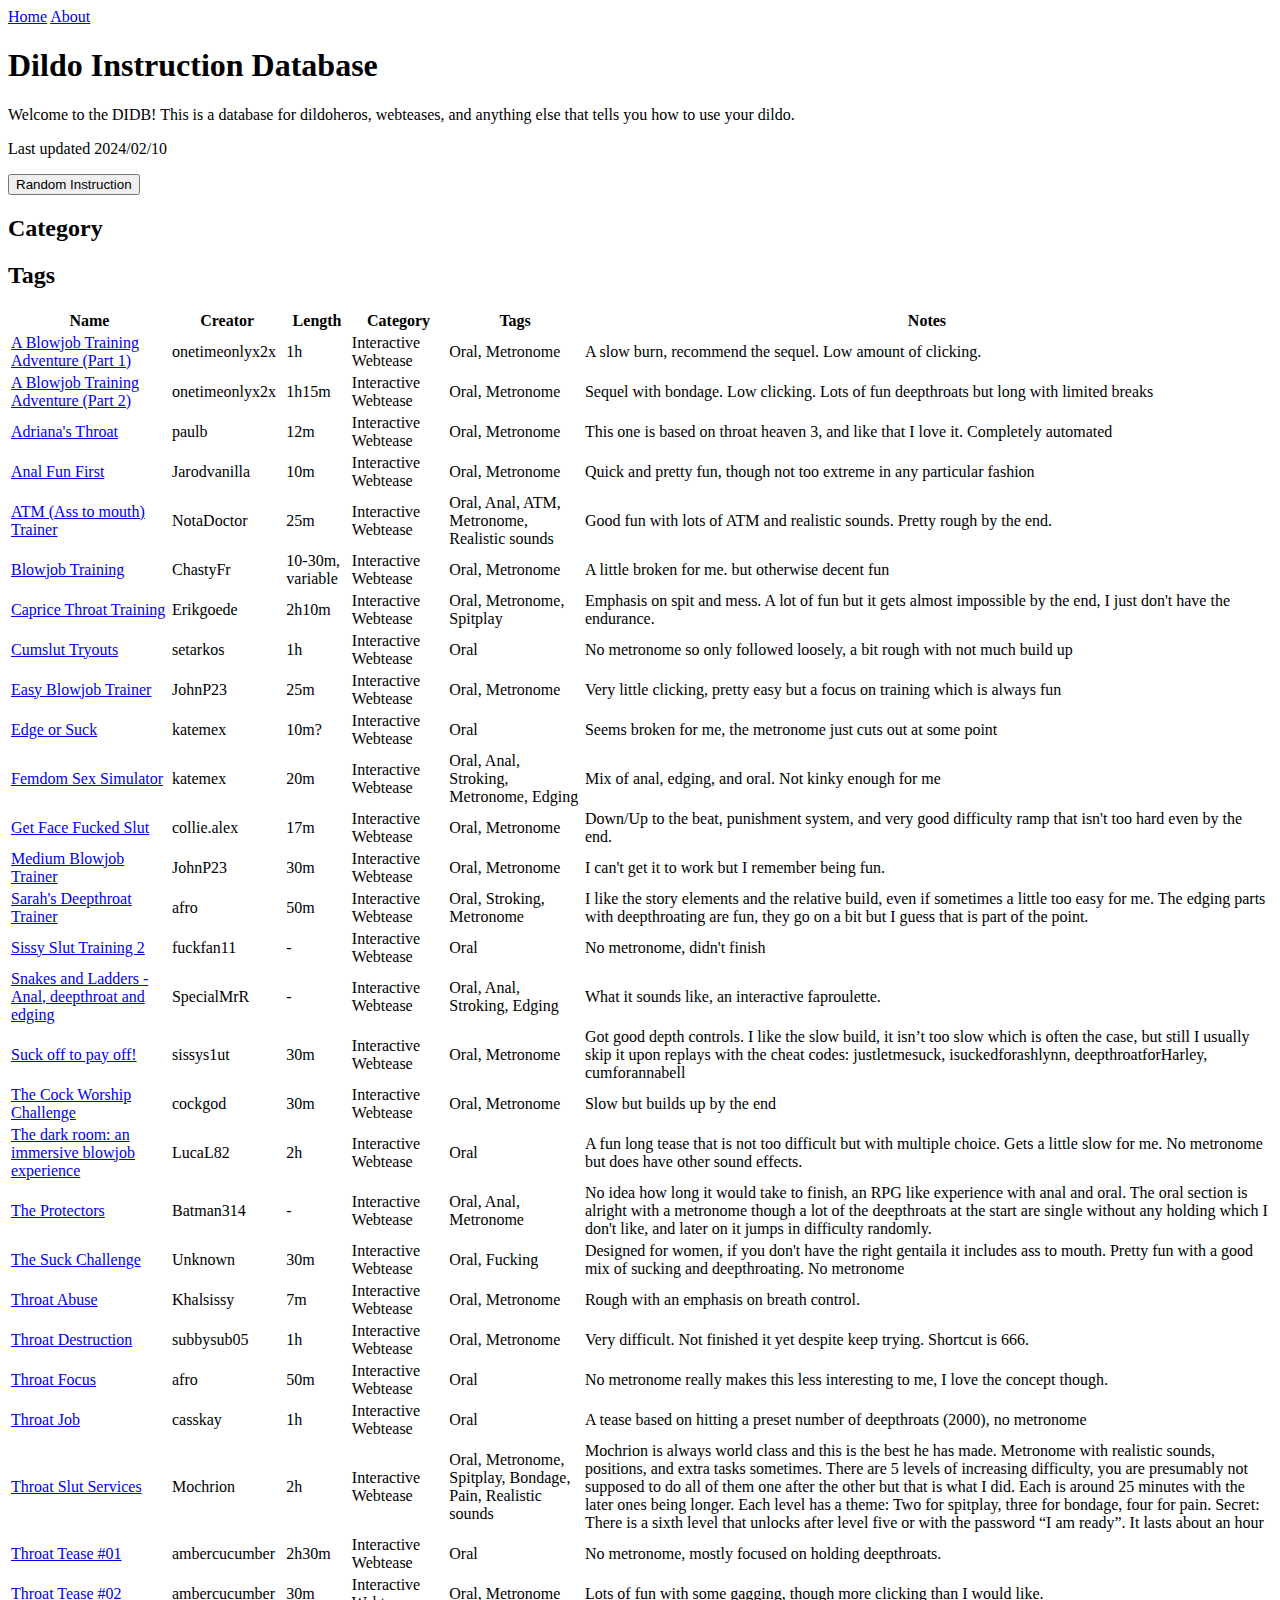
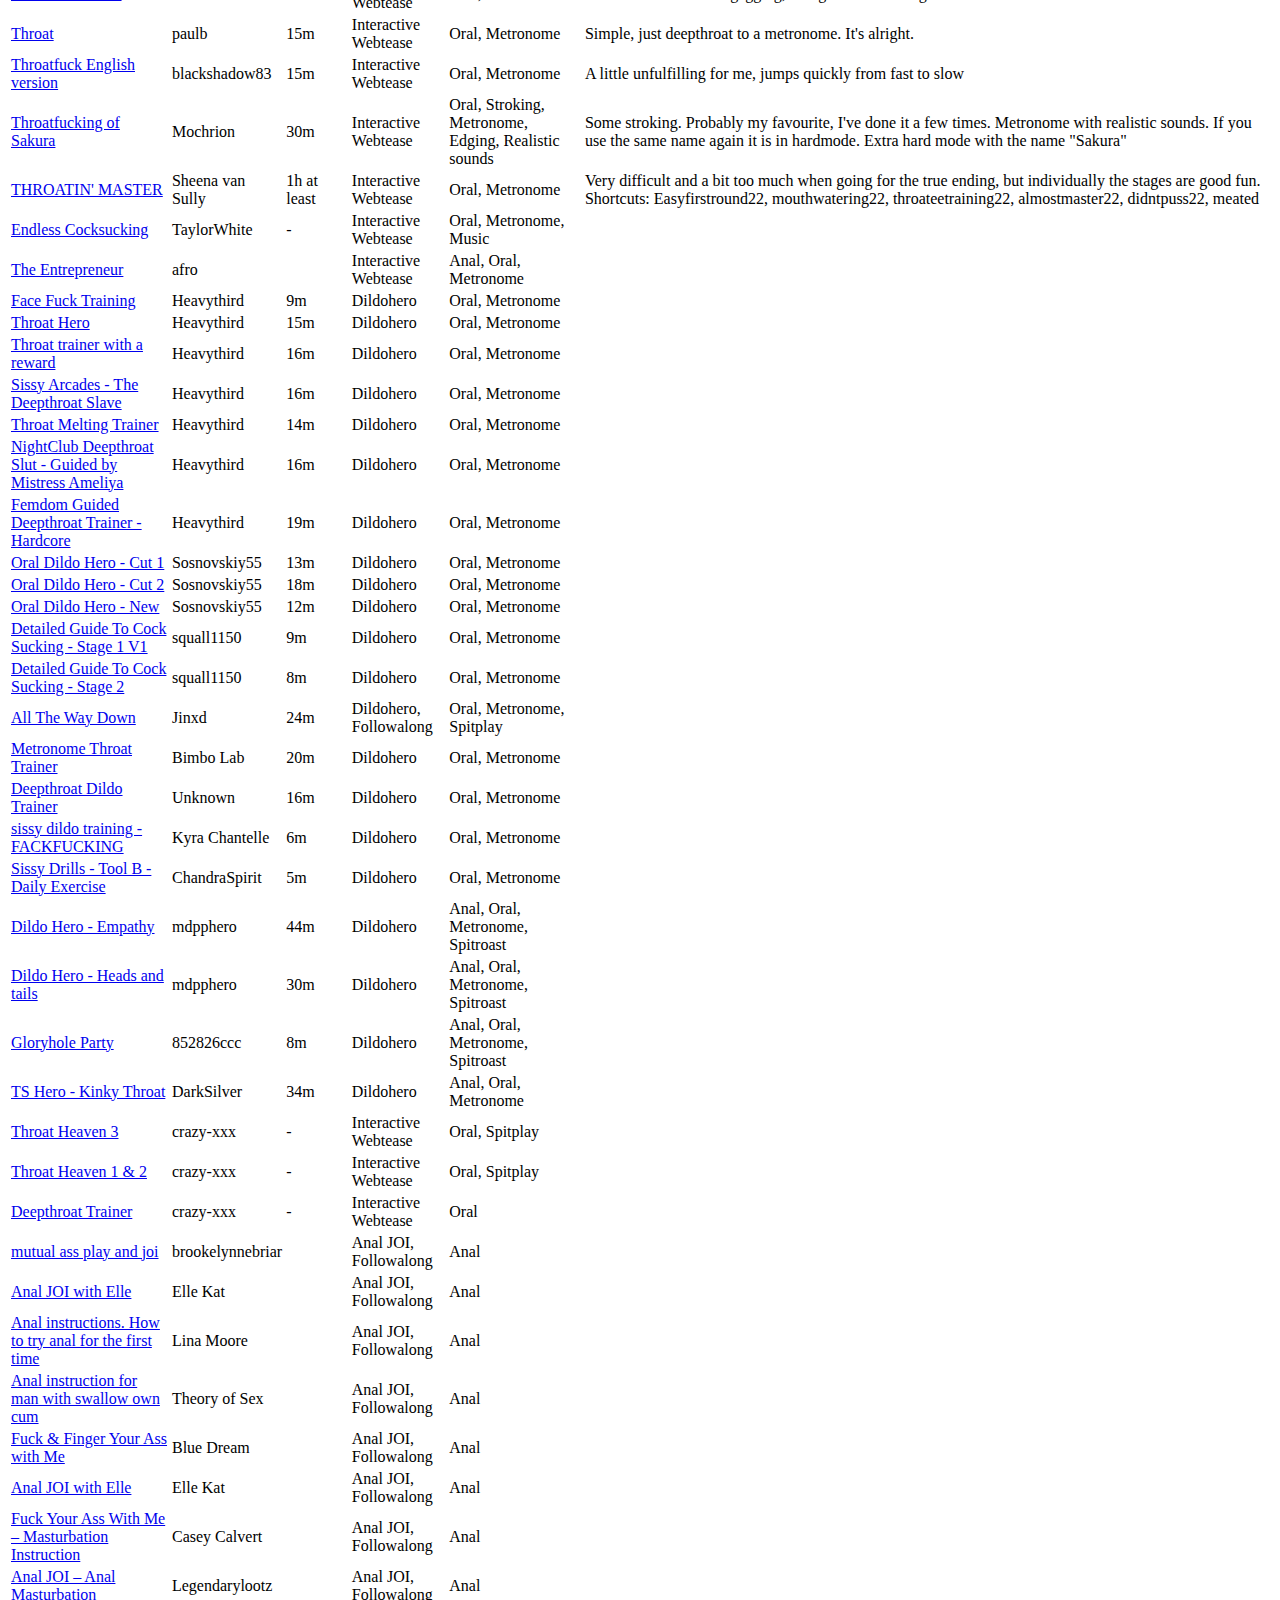
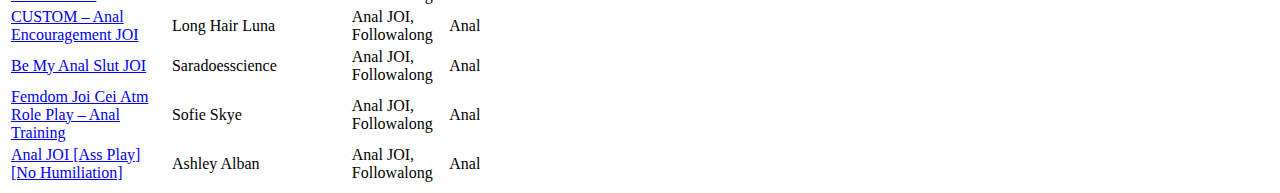
==== index.html @ bc73f5a7 "Create index.html" ====
<!DOCTYPE html>
<html lang="en">
<head>
    <meta charset="UTF-8">
    <meta name="viewport" content="width=device-width, initial-scale=1.0">
    <title>DIDB</title>
    <link rel="stylesheet" href="css/style.css">
</head>
<body>
    <div class="top-bar">
        <a href="index.html">Home</a>
        <a href="about.html">About</a>
    </div>
    <header>
        <h1>Dildo Instruction Database</h1>
        <p>Welcome to the DIDB! This is a database for dildoheros, webteases, and anything else that tells you how to use your dildo.</p>
	<p>Last updated 2024/02/10</p>
    </header>
    <main>
        <button id="random-button">Random Instruction</button>
        <div id="search-selector">
            <div class="selector">
                <h2>Category</h2>
                <!-- Buttons for categories will be added here -->
            </div>
            <div class="selector">
                <h2>Tags</h2>
                <!-- Buttons for tags will be added here -->
            </div>
        </div>
        <table id="car-table">
            <thead>
                <tr>
                    <th>Name</th>
                    <th>Creator</th>
                    <th>Length</th>
                    <th>Category</th>
                    <th>Tags</th>
		    <th>Notes</th>
                </tr>
            </thead>
            <tbody>
<tr data-name="A Blowjob Training Adventure (Part 1)" data-manufacturer="onetimeonlyx2x" data-max-speed="1h" data-categories="Interactive Webtease" data-tags="Oral, Metronome" data-primary-url="https://milovana.com/webteases/showtease.php?id=36484"><td><a href=https://milovana.com/webteases/showtease.php?id=36484target="_blank">A Blowjob Training Adventure (Part 1)</a></td><td>onetimeonlyx2x</td><td>1h</td> <td>Interactive Webtease</td><td>Oral, Metronome</td><td>A slow burn, recommend the sequel. Low amount of clicking.</td></tr>
<tr data-name="A Blowjob Training Adventure (Part 2)" data-manufacturer="onetimeonlyx2x" data-max-speed="1h15m" data-categories="Interactive Webtease" data-tags="Oral, Metronome" data-primary-url="https://milovana.com/webteases/showtease.php?id=38313"><td><a href=https://milovana.com/webteases/showtease.php?id=38313target="_blank">A Blowjob Training Adventure (Part 2)</a></td><td>onetimeonlyx2x</td><td>1h15m</td> <td>Interactive Webtease</td><td>Oral, Metronome</td><td>Sequel with bondage. Low clicking. Lots of fun deepthroats but long with limited breaks</td></tr>
<tr data-name="Adriana's Throat " data-manufacturer="paulb" data-max-speed="12m" data-categories="Interactive Webtease" data-tags="Oral, Metronome" data-primary-url="https://milovana.com/webteases/showtease.php?id=60951"><td><a href=https://milovana.com/webteases/showtease.php?id=60951target="_blank">Adriana's Throat </a></td><td>paulb</td><td>12m</td> <td>Interactive Webtease</td><td>Oral, Metronome</td><td>This one is based on throat heaven 3, and like that I love it. Completely automated</td></tr>
<tr data-name="Anal Fun First" data-manufacturer="Jarodvanilla" data-max-speed="10m" data-categories="Interactive Webtease" data-tags="Oral, Metronome" data-primary-url="https://milovana.com/webteases/showtease.php?id=30397"><td><a href=https://milovana.com/webteases/showtease.php?id=30397target="_blank">Anal Fun First</a></td><td>Jarodvanilla</td><td>10m</td> <td>Interactive Webtease</td><td>Oral, Metronome</td><td>Quick and pretty fun, though not too extreme in any particular fashion</td></tr>
<tr data-name="ATM (Ass to mouth) Trainer" data-manufacturer="NotaDoctor" data-max-speed="25m" data-categories="Interactive Webtease" data-tags="Oral, Anal, ATM, Metronome, Realistic sounds" data-primary-url="https://milovana.com/webteases/showtease.php?id=55866"><td><a href=https://milovana.com/webteases/showtease.php?id=55866target="_blank">ATM (Ass to mouth) Trainer</a></td><td>NotaDoctor</td><td>25m</td> <td>Interactive Webtease</td><td>Oral, Anal, ATM, Metronome, Realistic sounds</td><td>Good fun with lots of ATM and realistic sounds. Pretty rough by the end.</td></tr>
<tr data-name="Blowjob Training" data-manufacturer="ChastyFr" data-max-speed="10-30m, variable" data-categories="Interactive Webtease" data-tags="Oral, Metronome" data-primary-url="https://milovana.com/webteases/showtease.php?id=43128"><td><a href=https://milovana.com/webteases/showtease.php?id=43128target="_blank">Blowjob Training</a></td><td>ChastyFr</td><td>10-30m, variable</td> <td>Interactive Webtease</td><td>Oral, Metronome</td><td>A little broken for me. but otherwise decent fun</td></tr>
<tr data-name="Caprice Throat Training" data-manufacturer="Erikgoede" data-max-speed="2h10m" data-categories="Interactive Webtease" data-tags="Oral, Metronome, Spitplay" data-primary-url="https://milovana.com/webteases/showtease.php?id=42218"><td><a href=https://milovana.com/webteases/showtease.php?id=42218target="_blank">Caprice Throat Training</a></td><td>Erikgoede</td><td>2h10m</td> <td>Interactive Webtease</td><td>Oral, Metronome, Spitplay</td><td>Emphasis on spit and mess. A lot of fun but it gets almost impossible by the end, I just don't have the endurance.</td></tr>
<tr data-name="Cumslut Tryouts" data-manufacturer="setarkos" data-max-speed="1h" data-categories="Interactive Webtease" data-tags="Oral" data-primary-url="https://milovana.com/webteases/showtease.php?id=31308"><td><a href=https://milovana.com/webteases/showtease.php?id=31308target="_blank">Cumslut Tryouts</a></td><td>setarkos</td><td>1h</td> <td>Interactive Webtease</td><td>Oral</td><td>No metronome so only followed loosely, a bit rough with not much build up</td></tr>
<tr data-name="Easy Blowjob Trainer" data-manufacturer="JohnP23" data-max-speed="25m" data-categories="Interactive Webtease" data-tags="Oral, Metronome" data-primary-url="https://milovana.com/webteases/showtease.php?id=23550"><td><a href=https://milovana.com/webteases/showtease.php?id=23550target="_blank">Easy Blowjob Trainer</a></td><td>JohnP23</td><td>25m</td> <td>Interactive Webtease</td><td>Oral, Metronome</td><td>Very little clicking, pretty easy but a focus on training which is always fun</td></tr>
<tr data-name="Edge or Suck" data-manufacturer="katemex" data-max-speed="10m?" data-categories="Interactive Webtease" data-tags="Oral" data-primary-url="https://milovana.com/webteases/showtease.php?id=34174"><td><a href=https://milovana.com/webteases/showtease.php?id=34174target="_blank">Edge or Suck</a></td><td>katemex</td><td>10m?</td> <td>Interactive Webtease</td><td>Oral</td><td>Seems broken for me, the metronome just cuts out at some point</td></tr>
<tr data-name="Femdom Sex Simulator" data-manufacturer="katemex" data-max-speed="20m" data-categories="Interactive Webtease" data-tags="Oral, Anal, Stroking, Metronome, Edging" data-primary-url="https://milovana.com/webteases/showtease.php?id=34121"><td><a href=https://milovana.com/webteases/showtease.php?id=34121target="_blank">Femdom Sex Simulator</a></td><td>katemex</td><td>20m</td> <td>Interactive Webtease</td><td>Oral, Anal, Stroking, Metronome, Edging</td><td>Mix of anal, edging, and oral. Not kinky enough for me</td></tr>
<tr data-name="Get Face Fucked Slut" data-manufacturer="collie.alex" data-max-speed="17m" data-categories="Interactive Webtease" data-tags="Oral, Metronome" data-primary-url="https://milovana.com/webteases/showtease.php?id=65691"><td><a href=https://milovana.com/webteases/showtease.php?id=65691target="_blank">Get Face Fucked Slut</a></td><td>collie.alex</td><td>17m</td> <td>Interactive Webtease</td><td>Oral, Metronome</td><td>Down/Up to the beat, punishment system, and very good difficulty ramp that isn't too hard even by the end.</td></tr>
<tr data-name="Medium Blowjob Trainer" data-manufacturer="JohnP23" data-max-speed="30m" data-categories="Interactive Webtease" data-tags="Oral, Metronome" data-primary-url="https://milovana.com/webteases/showtease.php?id=24865"><td><a href=https://milovana.com/webteases/showtease.php?id=24865target="_blank">Medium Blowjob Trainer</a></td><td>JohnP23</td><td>30m</td> <td>Interactive Webtease</td><td>Oral, Metronome</td><td>I can't get it to work but I remember being fun.</td></tr>
<tr data-name="Sarah's Deepthroat Trainer" data-manufacturer="afro" data-max-speed="50m" data-categories="Interactive Webtease" data-tags="Oral, Stroking, Metronome" data-primary-url="https://milovana.com/webteases/showtease.php?id=62510"><td><a href=https://milovana.com/webteases/showtease.php?id=62510target="_blank">Sarah's Deepthroat Trainer</a></td><td>afro</td><td>50m</td> <td>Interactive Webtease</td><td>Oral, Stroking, Metronome</td><td>I like the story elements and the relative build, even if sometimes a little too easy for me. The edging parts with deepthroating are fun, they go on a bit but I guess that is part of the point.</td></tr>
<tr data-name="Sissy Slut Training 2" data-manufacturer="fuckfan11" data-max-speed="-" data-categories="Interactive Webtease" data-tags="Oral" data-primary-url="https://milovana.com/webteases/showtease.php?id=22948"><td><a href=https://milovana.com/webteases/showtease.php?id=22948target="_blank">Sissy Slut Training 2</a></td><td>fuckfan11</td><td>-</td> <td>Interactive Webtease</td><td>Oral</td><td>No metronome, didn't finish</td></tr>
<tr data-name="Snakes and Ladders - Anal, deepthroat and edging" data-manufacturer="SpecialMrR" data-max-speed="-" data-categories="Interactive Webtease" data-tags="Oral, Anal, Stroking, Edging" data-primary-url="https://milovana.com/webteases/showtease.php?id=51920"><td><a href=https://milovana.com/webteases/showtease.php?id=51920target="_blank">Snakes and Ladders - Anal, deepthroat and edging</a></td><td>SpecialMrR</td><td>-</td> <td>Interactive Webtease</td><td>Oral, Anal, Stroking, Edging</td><td>What it sounds like, an interactive faproulette.</td></tr>
<tr data-name="Suck off to pay off!" data-manufacturer="sissys1ut" data-max-speed="30m" data-categories="Interactive Webtease" data-tags="Oral, Metronome" data-primary-url="https://milovana.com/webteases/showtease.php?id=61239"><td><a href=https://milovana.com/webteases/showtease.php?id=61239target="_blank">Suck off to pay off!</a></td><td>sissys1ut</td><td>30m</td> <td>Interactive Webtease</td><td>Oral, Metronome</td><td>Got good depth controls. I like the slow build, it isn’t too slow which is often the case, but still I usually skip it upon replays with the cheat codes: justletmesuck, isuckedforashlynn, deepthroatforHarley, cumforannabell</td></tr>
<tr data-name="The Cock Worship Challenge" data-manufacturer="cockgod" data-max-speed="30m" data-categories="Interactive Webtease" data-tags="Oral, Metronome" data-primary-url="https://milovana.com/webteases/showtease.php?id=10909"><td><a href=https://milovana.com/webteases/showtease.php?id=10909target="_blank">The Cock Worship Challenge</a></td><td>cockgod</td><td>30m</td> <td>Interactive Webtease</td><td>Oral, Metronome</td><td>Slow but builds up by the end</td></tr>
<tr data-name="The dark room: an immersive blowjob experience" data-manufacturer="LucaL82" data-max-speed="2h" data-categories="Interactive Webtease" data-tags="Oral" data-primary-url="https://milovana.com/webteases/showtease.php?id=58513"><td><a href=https://milovana.com/webteases/showtease.php?id=58513target="_blank">The dark room: an immersive blowjob experience</a></td><td>LucaL82</td><td>2h</td> <td>Interactive Webtease</td><td>Oral</td><td>A fun long tease that is not too difficult but with multiple choice. Gets a little slow for me. No metronome but does have other sound effects.</td></tr>
<tr data-name="The Protectors" data-manufacturer="Batman314" data-max-speed="-" data-categories="Interactive Webtease" data-tags="Oral, Anal, Metronome" data-primary-url="https://milovana.com/webteases/showtease.php?id=40638"><td><a href=https://milovana.com/webteases/showtease.php?id=40638target="_blank">The Protectors</a></td><td>Batman314</td><td>-</td> <td>Interactive Webtease</td><td>Oral, Anal, Metronome</td><td>No idea how long it would take to finish, an RPG like experience with anal and oral. The oral section is alright with a metronome though a lot of the deepthroats at the start are single without any holding which I don't like, and later on it jumps in difficulty randomly.</td></tr>
<tr data-name="The Suck Challenge" data-manufacturer="Unknown" data-max-speed="30m" data-categories="Interactive Webtease" data-tags="Oral, Fucking" data-primary-url="https://milovana.com/webteases/showtease.php?id=9874"><td><a href=https://milovana.com/webteases/showtease.php?id=9874target="_blank">The Suck Challenge</a></td><td>Unknown</td><td>30m</td> <td>Interactive Webtease</td><td>Oral, Fucking</td><td>Designed for women, if you don't have the right gentaila it includes ass to mouth. Pretty fun with a good mix of sucking and deepthroating. No metronome</td></tr>
<tr data-name="Throat Abuse" data-manufacturer="Khalsissy " data-max-speed="7m" data-categories="Interactive Webtease" data-tags="Oral, Metronome" data-primary-url="https://milovana.com/webteases/showtease.php?id=43819"><td><a href=https://milovana.com/webteases/showtease.php?id=43819target="_blank">Throat Abuse</a></td><td>Khalsissy </td><td>7m</td> <td>Interactive Webtease</td><td>Oral, Metronome</td><td>Rough with an emphasis on breath control.</td></tr>
<tr data-name="Throat Destruction" data-manufacturer="subbysub05" data-max-speed="1h" data-categories="Interactive Webtease" data-tags="Oral, Metronome" data-primary-url="https://milovana.com/webteases/showtease.php?id=14143"><td><a href=https://milovana.com/webteases/showtease.php?id=14143target="_blank">Throat Destruction</a></td><td>subbysub05</td><td>1h</td> <td>Interactive Webtease</td><td>Oral, Metronome</td><td>Very difficult. Not finished it yet despite keep trying. Shortcut is 666.</td></tr>
<tr data-name="Throat Focus" data-manufacturer="afro" data-max-speed="50m" data-categories="Interactive Webtease" data-tags="Oral" data-primary-url="https://milovana.com/webteases/showtease.php?id=63677"><td><a href=https://milovana.com/webteases/showtease.php?id=63677target="_blank">Throat Focus</a></td><td>afro</td><td>50m</td> <td>Interactive Webtease</td><td>Oral</td><td>No metronome really makes this less interesting to me, I love the concept though.</td></tr>
<tr data-name="Throat Job" data-manufacturer="casskay" data-max-speed="1h" data-categories="Interactive Webtease" data-tags="Oral" data-primary-url="https://milovana.com/webteases/showtease.php?id=46548"><td><a href=https://milovana.com/webteases/showtease.php?id=46548target="_blank">Throat Job</a></td><td>casskay</td><td>1h</td> <td>Interactive Webtease</td><td>Oral</td><td>A tease based on hitting a preset number of deepthroats (2000), no metronome</td></tr>
<tr data-name="Throat Slut Services" data-manufacturer="Mochrion" data-max-speed="2h" data-categories="Interactive Webtease" data-tags="Oral, Metronome, Spitplay, Bondage, Pain, Realistic sounds" data-primary-url="https://milovana.com/webteases/showtease.php?id=57134"><td><a href=https://milovana.com/webteases/showtease.php?id=57134target="_blank">Throat Slut Services</a></td><td>Mochrion</td><td>2h</td> <td>Interactive Webtease</td><td>Oral, Metronome, Spitplay, Bondage, Pain, Realistic sounds</td><td>Mochrion is always world class and this is the best he has made. Metronome with realistic sounds, positions, and extra tasks sometimes. There are 5 levels of increasing difficulty, you are presumably not supposed to do all of them one after the other but that is what I did. Each is around 25 minutes with the later ones being longer. Each level has a theme: Two for spitplay, three for bondage, four for pain. Secret: There is a sixth level that unlocks after level five or with the password “I am ready”. It lasts about an hour</td></tr>
<tr data-name="Throat Tease #01" data-manufacturer="ambercucumber" data-max-speed="2h30m" data-categories="Interactive Webtease" data-tags="Oral" data-primary-url="https://milovana.com/webteases/showtease.php?id=44601"><td><a href=https://milovana.com/webteases/showtease.php?id=44601target="_blank">Throat Tease #01</a></td><td>ambercucumber</td><td>2h30m</td> <td>Interactive Webtease</td><td>Oral</td><td>No metronome, mostly focused on holding deepthroats.</td></tr>
<tr data-name="Throat Tease #02" data-manufacturer="ambercucumber" data-max-speed="30m" data-categories="Interactive Webtease" data-tags="Oral, Metronome" data-primary-url="https://milovana.com/webteases/showtease.php?id=44691"><td><a href=https://milovana.com/webteases/showtease.php?id=44691target="_blank">Throat Tease #02</a></td><td>ambercucumber</td><td>30m</td> <td>Interactive Webtease</td><td>Oral, Metronome</td><td>Lots of fun with some gagging, though more clicking than I would like.</td></tr>
<tr data-name="Throat" data-manufacturer="paulb" data-max-speed="15m" data-categories="Interactive Webtease" data-tags="Oral, Metronome" data-primary-url="https://milovana.com/webteases/showtease.php?id=60857"><td><a href=https://milovana.com/webteases/showtease.php?id=60857target="_blank">Throat</a></td><td>paulb</td><td>15m</td> <td>Interactive Webtease</td><td>Oral, Metronome</td><td>Simple, just deepthroat to a metronome. It's alright.</td></tr>
<tr data-name="Throatfuck English version" data-manufacturer="blackshadow83" data-max-speed="15m" data-categories="Interactive Webtease" data-tags="Oral, Metronome" data-primary-url="https://milovana.com/webteases/showtease.php?id=58783"><td><a href=https://milovana.com/webteases/showtease.php?id=58783target="_blank">Throatfuck English version</a></td><td>blackshadow83</td><td>15m</td> <td>Interactive Webtease</td><td>Oral, Metronome</td><td>A little unfulfilling for me, jumps quickly from fast to slow</td></tr>
<tr data-name="Throatfucking of Sakura" data-manufacturer="Mochrion" data-max-speed="30m" data-categories="Interactive Webtease" data-tags="Oral, Stroking, Metronome, Edging, Realistic sounds" data-primary-url="https://milovana.com/webteases/showtease.php?id=44870"><td><a href=https://milovana.com/webteases/showtease.php?id=44870target="_blank">Throatfucking of Sakura</a></td><td>Mochrion</td><td>30m</td> <td>Interactive Webtease</td><td>Oral, Stroking, Metronome, Edging, Realistic sounds</td><td>Some stroking. Probably my favourite, I've done it a few times. Metronome with realistic sounds. If you use the same name again it is in hardmode. Extra hard mode with the name "Sakura"</td></tr>
<tr data-name="THROATIN' MASTER" data-manufacturer="Sheena van Sully" data-max-speed="1h at least" data-categories="Interactive Webtease" data-tags="Oral, Metronome" data-primary-url="https://milovana.com/webteases/showtease.php?id=58009"><td><a href=https://milovana.com/webteases/showtease.php?id=58009target="_blank">THROATIN' MASTER</a></td><td>Sheena van Sully</td><td>1h at least</td> <td>Interactive Webtease</td><td>Oral, Metronome</td><td>Very difficult and a bit too much when going for the true ending, but individually the stages are good fun. Shortcuts: Easyfirstround22, mouthwatering22, throateetraining22, almostmaster22, didntpuss22, meated</td></tr>
<tr data-name="Endless Cocksucking" data-manufacturer="TaylorWhite" data-max-speed="-" data-categories="Interactive Webtease" data-tags="Oral, Metronome, Music" data-primary-url="https://milovana.com/webteases/showtease.php?id=68648"><td><a href=https://milovana.com/webteases/showtease.php?id=68648target="_blank">Endless Cocksucking</a></td><td>TaylorWhite</td><td>-</td> <td>Interactive Webtease</td><td>Oral, Metronome, Music</td><td></td></tr>
<tr data-name="The Entrepreneur" data-manufacturer="afro" data-max-speed="" data-categories="Interactive Webtease" data-tags="Anal, Oral, Metronome" data-primary-url="https://milovana.com/webteases/showtease.php?id=66242"><td><a href=https://milovana.com/webteases/showtease.php?id=66242target="_blank">The Entrepreneur</a></td><td>afro</td><td></td> <td>Interactive Webtease</td><td>Anal, Oral, Metronome</td><td></td></tr>
<tr data-name="Face Fuck Training" data-manufacturer="Heavythird" data-max-speed="9m" data-categories="Dildohero" data-tags="Oral, Metronome" data-primary-url="https://hypnotube.com/video/face-fuck-training-heavythird-28659.html"><td><a href=https://hypnotube.com/video/face-fuck-training-heavythird-28659.htmltarget="_blank">Face Fuck Training</a></td><td>Heavythird</td><td>9m</td> <td>Dildohero</td><td>Oral, Metronome</td><td></td></tr>
<tr data-name="Throat Hero" data-manufacturer="Heavythird" data-max-speed="15m" data-categories="Dildohero" data-tags="Oral, Metronome" data-primary-url="https://hypnotube.com/video/heavythird-s-throat-hero-patreon-heavythirds-29382.html"><td><a href=https://hypnotube.com/video/heavythird-s-throat-hero-patreon-heavythirds-29382.htmltarget="_blank">Throat Hero</a></td><td>Heavythird</td><td>15m</td> <td>Dildohero</td><td>Oral, Metronome</td><td></td></tr>
<tr data-name="Throat trainer with a reward" data-manufacturer="Heavythird" data-max-speed="16m" data-categories="Dildohero" data-tags="Oral, Metronome" data-primary-url="https://hypnotube.com/video/heavythird-s-throat-trainer-with-a-reward-patreon-heavythirds-30490.html"><td><a href=https://hypnotube.com/video/heavythird-s-throat-trainer-with-a-reward-patreon-heavythirds-30490.htmltarget="_blank">Throat trainer with a reward</a></td><td>Heavythird</td><td>16m</td> <td>Dildohero</td><td>Oral, Metronome</td><td></td></tr>
<tr data-name="Sissy Arcades - The Deepthroat Slave" data-manufacturer="Heavythird" data-max-speed="16m" data-categories="Dildohero" data-tags="Oral, Metronome" data-primary-url="https://hypnotube.com/video/heavythird-s-sissy-arcades-the-deepthroat-slave-patreon-heavythirds-33614.html"><td><a href=https://hypnotube.com/video/heavythird-s-sissy-arcades-the-deepthroat-slave-patreon-heavythirds-33614.htmltarget="_blank">Sissy Arcades - The Deepthroat Slave</a></td><td>Heavythird</td><td>16m</td> <td>Dildohero</td><td>Oral, Metronome</td><td></td></tr>
<tr data-name="Throat Melting Trainer" data-manufacturer="Heavythird" data-max-speed="14m" data-categories="Dildohero" data-tags="Oral, Metronome" data-primary-url="https://hypnotube.com/video/heavythird-s-throat-melting-trainer-patreon-heavythirds-36069.html"><td><a href=https://hypnotube.com/video/heavythird-s-throat-melting-trainer-patreon-heavythirds-36069.htmltarget="_blank">Throat Melting Trainer</a></td><td>Heavythird</td><td>14m</td> <td>Dildohero</td><td>Oral, Metronome</td><td></td></tr>
<tr data-name="NightClub Deepthroat Slut - Guided by Mistress Ameliya" data-manufacturer="Heavythird" data-max-speed="16m" data-categories="Dildohero" data-tags="Oral, Metronome" data-primary-url="https://hypnotube.com/video/nightclub-deepthroat-slut-guided-by-mistress-ameliya-41962.html"><td><a href=https://hypnotube.com/video/nightclub-deepthroat-slut-guided-by-mistress-ameliya-41962.htmltarget="_blank">NightClub Deepthroat Slut - Guided by Mistress Ameliya</a></td><td>Heavythird</td><td>16m</td> <td>Dildohero</td><td>Oral, Metronome</td><td></td></tr>
<tr data-name="Femdom Guided Deepthroat Trainer - Hardcore" data-manufacturer="Heavythird" data-max-speed="19m" data-categories="Dildohero" data-tags="Oral, Metronome" data-primary-url="https://hypnotube.com/video/heavythird-s-femdom-guided-deepthroat-trainer-hardcore-49539.html"><td><a href=https://hypnotube.com/video/heavythird-s-femdom-guided-deepthroat-trainer-hardcore-49539.htmltarget="_blank">Femdom Guided Deepthroat Trainer - Hardcore</a></td><td>Heavythird</td><td>19m</td> <td>Dildohero</td><td>Oral, Metronome</td><td></td></tr>
<tr data-name="Oral Dildo Hero - Cut 1" data-manufacturer="Sosnovskiy55" data-max-speed="13m" data-categories="Dildohero" data-tags="Oral, Metronome" data-primary-url="https://hypnotube.com/video/oral-dildo-hero-cut-1-39537.html"><td><a href=https://hypnotube.com/video/oral-dildo-hero-cut-1-39537.htmltarget="_blank">Oral Dildo Hero - Cut 1</a></td><td>Sosnovskiy55</td><td>13m</td> <td>Dildohero</td><td>Oral, Metronome</td><td></td></tr>
<tr data-name="Oral Dildo Hero - Cut 2" data-manufacturer="Sosnovskiy55" data-max-speed="18m" data-categories="Dildohero" data-tags="Oral, Metronome" data-primary-url="https://hypnotube.com/video/oral-dildo-hero-cut-2-39538.html"><td><a href=https://hypnotube.com/video/oral-dildo-hero-cut-2-39538.htmltarget="_blank">Oral Dildo Hero - Cut 2</a></td><td>Sosnovskiy55</td><td>18m</td> <td>Dildohero</td><td>Oral, Metronome</td><td></td></tr>
<tr data-name="Oral Dildo Hero - New" data-manufacturer="Sosnovskiy55" data-max-speed="12m" data-categories="Dildohero" data-tags="Oral, Metronome" data-primary-url="https://hypnotube.com/video/oral-dildo-hero-new-39979.html"><td><a href=https://hypnotube.com/video/oral-dildo-hero-new-39979.htmltarget="_blank">Oral Dildo Hero - New</a></td><td>Sosnovskiy55</td><td>12m</td> <td>Dildohero</td><td>Oral, Metronome</td><td></td></tr>
<tr data-name="Detailed Guide To Cock Sucking - Stage 1 V1" data-manufacturer="squall1150" data-max-speed="9m" data-categories="Dildohero" data-tags="Oral, Metronome" data-primary-url="https://hypnotube.com/video/detailed-guide-to-cock-sucking-stage-1-v1-13186.html"><td><a href=https://hypnotube.com/video/detailed-guide-to-cock-sucking-stage-1-v1-13186.htmltarget="_blank">Detailed Guide To Cock Sucking - Stage 1 V1</a></td><td>squall1150</td><td>9m</td> <td>Dildohero</td><td>Oral, Metronome</td><td></td></tr>
<tr data-name="Detailed Guide To Cock Sucking - Stage 2" data-manufacturer="squall1150" data-max-speed="8m" data-categories="Dildohero" data-tags="Oral, Metronome" data-primary-url="https://hypnotube.com/video/detailed-guide-to-cock-sucking-stage-2-17366.html"><td><a href=https://hypnotube.com/video/detailed-guide-to-cock-sucking-stage-2-17366.htmltarget="_blank">Detailed Guide To Cock Sucking - Stage 2</a></td><td>squall1150</td><td>8m</td> <td>Dildohero</td><td>Oral, Metronome</td><td></td></tr>
<tr data-name="All The Way Down" data-manufacturer="Jinxd" data-max-speed="24m" data-categories="Dildohero, Followalong" data-tags="Oral, Metronome, Spitplay" data-primary-url="https://hypnotube.com/video/all-the-way-down-deepthroat-dildo-instructions-guide-beat-meter-48824.html"><td><a href=https://hypnotube.com/video/all-the-way-down-deepthroat-dildo-instructions-guide-beat-meter-48824.htmltarget="_blank">All The Way Down</a></td><td>Jinxd</td><td>24m</td> <td>Dildohero, Followalong</td><td>Oral, Metronome, Spitplay</td><td></td></tr>
<tr data-name="Metronome Throat Trainer" data-manufacturer="Bimbo Lab" data-max-speed="20m" data-categories="Dildohero" data-tags="Oral, Metronome" data-primary-url="https://spankbang.com/7y9a2/video/throat+challenge"><td><a href=https://spankbang.com/7y9a2/video/throat+challengetarget="_blank">Metronome Throat Trainer</a></td><td>Bimbo Lab</td><td>20m</td> <td>Dildohero</td><td>Oral, Metronome</td><td></td></tr>
<tr data-name="Deepthroat Dildo Trainer" data-manufacturer="Unknown" data-max-speed="16m" data-categories="Dildohero" data-tags="Oral, Metronome" data-primary-url="https://hypnotube.com/video/dildo-hero-deepthroat-trainer-22844.html"><td><a href=https://hypnotube.com/video/dildo-hero-deepthroat-trainer-22844.htmltarget="_blank">Deepthroat Dildo Trainer</a></td><td>Unknown</td><td>16m</td> <td>Dildohero</td><td>Oral, Metronome</td><td></td></tr>
<tr data-name="sissy dildo training - FACKFUCKING" data-manufacturer="Kyra Chantelle" data-max-speed="6m" data-categories="Dildohero" data-tags="Oral, Metronome" data-primary-url="https://xhamster.com/videos/sissy-dildo-training-fackfucking-xhGL70Y"><td><a href=https://xhamster.com/videos/sissy-dildo-training-fackfucking-xhGL70Ytarget="_blank">sissy dildo training - FACKFUCKING</a></td><td>Kyra Chantelle</td><td>6m</td> <td>Dildohero</td><td>Oral, Metronome</td><td></td></tr>
<tr data-name="Sissy Drills - Tool B - Daily Exercise" data-manufacturer="ChandraSpirit" data-max-speed="5m" data-categories="Dildohero" data-tags="Oral, Metronome" data-primary-url="https://hypnotube.com/video/sissy-drills-tool-b-daily-exercise-7369.html?p=22933"><td><a href=https://hypnotube.com/video/sissy-drills-tool-b-daily-exercise-7369.html?p=22933target="_blank">Sissy Drills - Tool B - Daily Exercise</a></td><td>ChandraSpirit</td><td>5m</td> <td>Dildohero</td><td>Oral, Metronome</td><td></td></tr>
<tr data-name="Dildo Hero - Empathy" data-manufacturer="mdpphero" data-max-speed="44m" data-categories="Dildohero" data-tags="Anal, Oral, Metronome, Spitroast" data-primary-url="https://hypnotube.com/video/dildo-hero-empathy-22836.html"><td><a href=https://hypnotube.com/video/dildo-hero-empathy-22836.htmltarget="_blank">Dildo Hero - Empathy</a></td><td>mdpphero</td><td>44m</td> <td>Dildohero</td><td>Anal, Oral, Metronome, Spitroast</td><td></td></tr>
<tr data-name="Dildo Hero - Heads and tails" data-manufacturer="mdpphero" data-max-speed="30m" data-categories="Dildohero" data-tags="Anal, Oral, Metronome, Spitroast" data-primary-url="https://xhamster.com/videos/anal-dildo-hero-heads-and-tails-xhFNkXZ"><td><a href=https://xhamster.com/videos/anal-dildo-hero-heads-and-tails-xhFNkXZtarget="_blank">Dildo Hero - Heads and tails</a></td><td>mdpphero</td><td>30m</td> <td>Dildohero</td><td>Anal, Oral, Metronome, Spitroast</td><td></td></tr>
<tr data-name="Gloryhole Party" data-manufacturer="852826ccc" data-max-speed="8m" data-categories="Dildohero" data-tags="Anal, Oral, Metronome, Spitroast" data-primary-url="https://xhamster.com/videos/anal-dildo-hero-gloryhole-party-xhcWs06"><td><a href=https://xhamster.com/videos/anal-dildo-hero-gloryhole-party-xhcWs06target="_blank">Gloryhole Party</a></td><td>852826ccc</td><td>8m</td> <td>Dildohero</td><td>Anal, Oral, Metronome, Spitroast</td><td></td></tr>
<tr data-name="TS Hero - Kinky Throat" data-manufacturer="DarkSilver" data-max-speed="34m" data-categories="Dildohero" data-tags="Anal, Oral, Metronome" data-primary-url="https://www.eporner.com/video-FeJhJgzFwMo/ts-hero-kinky-throat/"><td><a href=https://www.eporner.com/video-FeJhJgzFwMo/ts-hero-kinky-throat/target="_blank">TS Hero - Kinky Throat</a></td><td>DarkSilver</td><td>34m</td> <td>Dildohero</td><td>Anal, Oral, Metronome</td><td></td></tr>
<tr data-name="Throat Heaven 3" data-manufacturer="crazy-xxx" data-max-speed="-" data-categories="Interactive Webtease" data-tags="Oral, Spitplay" data-primary-url="https://web.archive.org/web/20220106191241/https://crazy-xxx.github.io/th3/build/"><td><a href=https://web.archive.org/web/20220106191241/https://crazy-xxx.github.io/th3/build/target="_blank">Throat Heaven 3</a></td><td>crazy-xxx</td><td>-</td> <td>Interactive Webtease</td><td>Oral, Spitplay</td><td></td></tr>
<tr data-name="Throat Heaven 1 & 2" data-manufacturer="crazy-xxx" data-max-speed="-" data-categories="Interactive Webtease" data-tags="Oral, Spitplay" data-primary-url="https://web.archive.org/web/20210817090652/https://crazy-xxx.github.io/th1/th1.html"><td><a href=https://web.archive.org/web/20210817090652/https://crazy-xxx.github.io/th1/th1.htmltarget="_blank">Throat Heaven 1 & 2</a></td><td>crazy-xxx</td><td>-</td> <td>Interactive Webtease</td><td>Oral, Spitplay</td><td></td></tr>
<tr data-name="Deepthroat Trainer" data-manufacturer="crazy-xxx" data-max-speed="-" data-categories="Interactive Webtease" data-tags="Oral" data-primary-url="https://web.archive.org/web/20220315132704/https://crazy-xxx.github.io/dtt/dtt.html"><td><a href=https://web.archive.org/web/20220315132704/https://crazy-xxx.github.io/dtt/dtt.htmltarget="_blank">Deepthroat Trainer</a></td><td>crazy-xxx</td><td>-</td> <td>Interactive Webtease</td><td>Oral</td><td></td></tr>
<tr data-name="mutual ass play and joi" data-manufacturer="brookelynnebriar" data-max-speed="" data-categories="Anal JOI, Followalong" data-tags="Anal" data-primary-url="https://camporn.to/videos/29939/brookelynnebriar-mutual-ass-play-and-joi/"><td><a href=https://camporn.to/videos/29939/brookelynnebriar-mutual-ass-play-and-joi/target="_blank">mutual ass play and joi</a></td><td>brookelynnebriar</td><td></td> <td>Anal JOI, Followalong</td><td>Anal</td><td></td></tr>
<tr data-name="Anal JOI with Elle" data-manufacturer="Elle Kat" data-max-speed="" data-categories="Anal JOI, Followalong" data-tags="Anal" data-primary-url="https://de.pornhub.com/view_video.php?viewkey=ph5e922b0b81bfc"><td><a href=https://de.pornhub.com/view_video.php?viewkey=ph5e922b0b81bfctarget="_blank">Anal JOI with Elle</a></td><td>Elle Kat</td><td></td> <td>Anal JOI, Followalong</td><td>Anal</td><td></td></tr>
<tr data-name="Anal instructions. How to try anal for the first time" data-manufacturer="Lina Moore" data-max-speed="" data-categories="Anal JOI, Followalong" data-tags="Anal" data-primary-url="https://de.pornhub.com/view_video.php?viewkey=ph5eff1327c129b"><td><a href=https://de.pornhub.com/view_video.php?viewkey=ph5eff1327c129btarget="_blank">Anal instructions. How to try anal for the first time</a></td><td>Lina Moore</td><td></td> <td>Anal JOI, Followalong</td><td>Anal</td><td></td></tr>
<tr data-name="Anal instruction for man with swallow own cum" data-manufacturer="Theory of Sex" data-max-speed="" data-categories="Anal JOI, Followalong" data-tags="Anal" data-primary-url="https://de.pornhub.com/view_video.php?viewkey=ph5f99a7e8e05a0"><td><a href=https://de.pornhub.com/view_video.php?viewkey=ph5f99a7e8e05a0target="_blank">Anal instruction for man with swallow own cum</a></td><td>Theory of Sex</td><td></td> <td>Anal JOI, Followalong</td><td>Anal</td><td></td></tr>
<tr data-name="Fuck & Finger Your Ass with Me" data-manufacturer="Blue Dream" data-max-speed="" data-categories="Anal JOI, Followalong" data-tags="Anal" data-primary-url="https://femdom-joi.com/blue-dream-fuck-finger-your-ass-with-me/"><td><a href=https://femdom-joi.com/blue-dream-fuck-finger-your-ass-with-me/target="_blank">Fuck & Finger Your Ass with Me</a></td><td>Blue Dream</td><td></td> <td>Anal JOI, Followalong</td><td>Anal</td><td></td></tr>
<tr data-name="Anal JOI with Elle" data-manufacturer="Elle Kat" data-max-speed="" data-categories="Anal JOI, Followalong" data-tags="Anal" data-primary-url="https://femdom-joi.com/elle-kat-anal-joi-with-elle/"><td><a href=https://femdom-joi.com/elle-kat-anal-joi-with-elle/target="_blank">Anal JOI with Elle</a></td><td>Elle Kat</td><td></td> <td>Anal JOI, Followalong</td><td>Anal</td><td></td></tr>
<tr data-name="Fuck Your Ass With Me – Masturbation Instruction" data-manufacturer="Casey Calvert" data-max-speed="" data-categories="Anal JOI, Followalong" data-tags="Anal" data-primary-url="https://femdom-joi.com/kinky-bites-casey-calvert-fuck-your-ass-with-me-masturbation-instruction/"><td><a href=https://femdom-joi.com/kinky-bites-casey-calvert-fuck-your-ass-with-me-masturbation-instruction/target="_blank">Fuck Your Ass With Me – Masturbation Instruction</a></td><td>Casey Calvert</td><td></td> <td>Anal JOI, Followalong</td><td>Anal</td><td></td></tr>
<tr data-name="Anal JOI – Anal Masturbation" data-manufacturer="Legendarylootz" data-max-speed="" data-categories="Anal JOI, Followalong" data-tags="Anal" data-primary-url="https://femdom-joi.com/legendarylootz-anal-joi-anal-masturbation/"><td><a href=https://femdom-joi.com/legendarylootz-anal-joi-anal-masturbation/target="_blank">Anal JOI – Anal Masturbation</a></td><td>Legendarylootz</td><td></td> <td>Anal JOI, Followalong</td><td>Anal</td><td></td></tr>
<tr data-name="CUSTOM – Anal Encouragement JOI" data-manufacturer="Long Hair Luna" data-max-speed="" data-categories="Anal JOI, Followalong" data-tags="Anal" data-primary-url="https://femdom-joi.com/long-hair-luna-custom-anal-encouragement-joi/"><td><a href=https://femdom-joi.com/long-hair-luna-custom-anal-encouragement-joi/target="_blank">CUSTOM – Anal Encouragement JOI</a></td><td>Long Hair Luna</td><td></td> <td>Anal JOI, Followalong</td><td>Anal</td><td></td></tr>
<tr data-name="Be My Anal Slut JOI" data-manufacturer="Saradoesscience" data-max-speed="" data-categories="Anal JOI, Followalong" data-tags="Anal" data-primary-url="https://femdom-joi.com/saradoesscience-be-my-anal-slut-joi/"><td><a href=https://femdom-joi.com/saradoesscience-be-my-anal-slut-joi/target="_blank">Be My Anal Slut JOI</a></td><td>Saradoesscience</td><td></td> <td>Anal JOI, Followalong</td><td>Anal</td><td></td></tr>
<tr data-name="Femdom Joi Cei Atm Role Play – Anal Training" data-manufacturer="Sofie Skye" data-max-speed="" data-categories="Anal JOI, Followalong" data-tags="Anal" data-primary-url="https://femdom-joi.com/sofie-skye-femdom-joi-cei-atm-role-play-anal-training/"><td><a href=https://femdom-joi.com/sofie-skye-femdom-joi-cei-atm-role-play-anal-training/target="_blank">Femdom Joi Cei Atm Role Play – Anal Training</a></td><td>Sofie Skye</td><td></td> <td>Anal JOI, Followalong</td><td>Anal</td><td></td></tr>
<tr data-name="Anal JOI [Ass Play] [No Humiliation]" data-manufacturer="Ashley Alban" data-max-speed="" data-categories="Anal JOI, Followalong" data-tags="Anal" data-primary-url="https://pornzog.com/video/8582944/anal-joi-ass-play-no-humiliation-ashley-alban/"><td><a href=https://pornzog.com/video/8582944/anal-joi-ass-play-no-humiliation-ashley-alban/target="_blank">Anal JOI [Ass Play] [No Humiliation]</a></td><td>Ashley Alban</td><td></td> <td>Anal JOI, Followalong</td><td>Anal</td><td></td></tr>

</tbody></table> </main>
    <script src="js/script.js"></script>
</body>
</html>
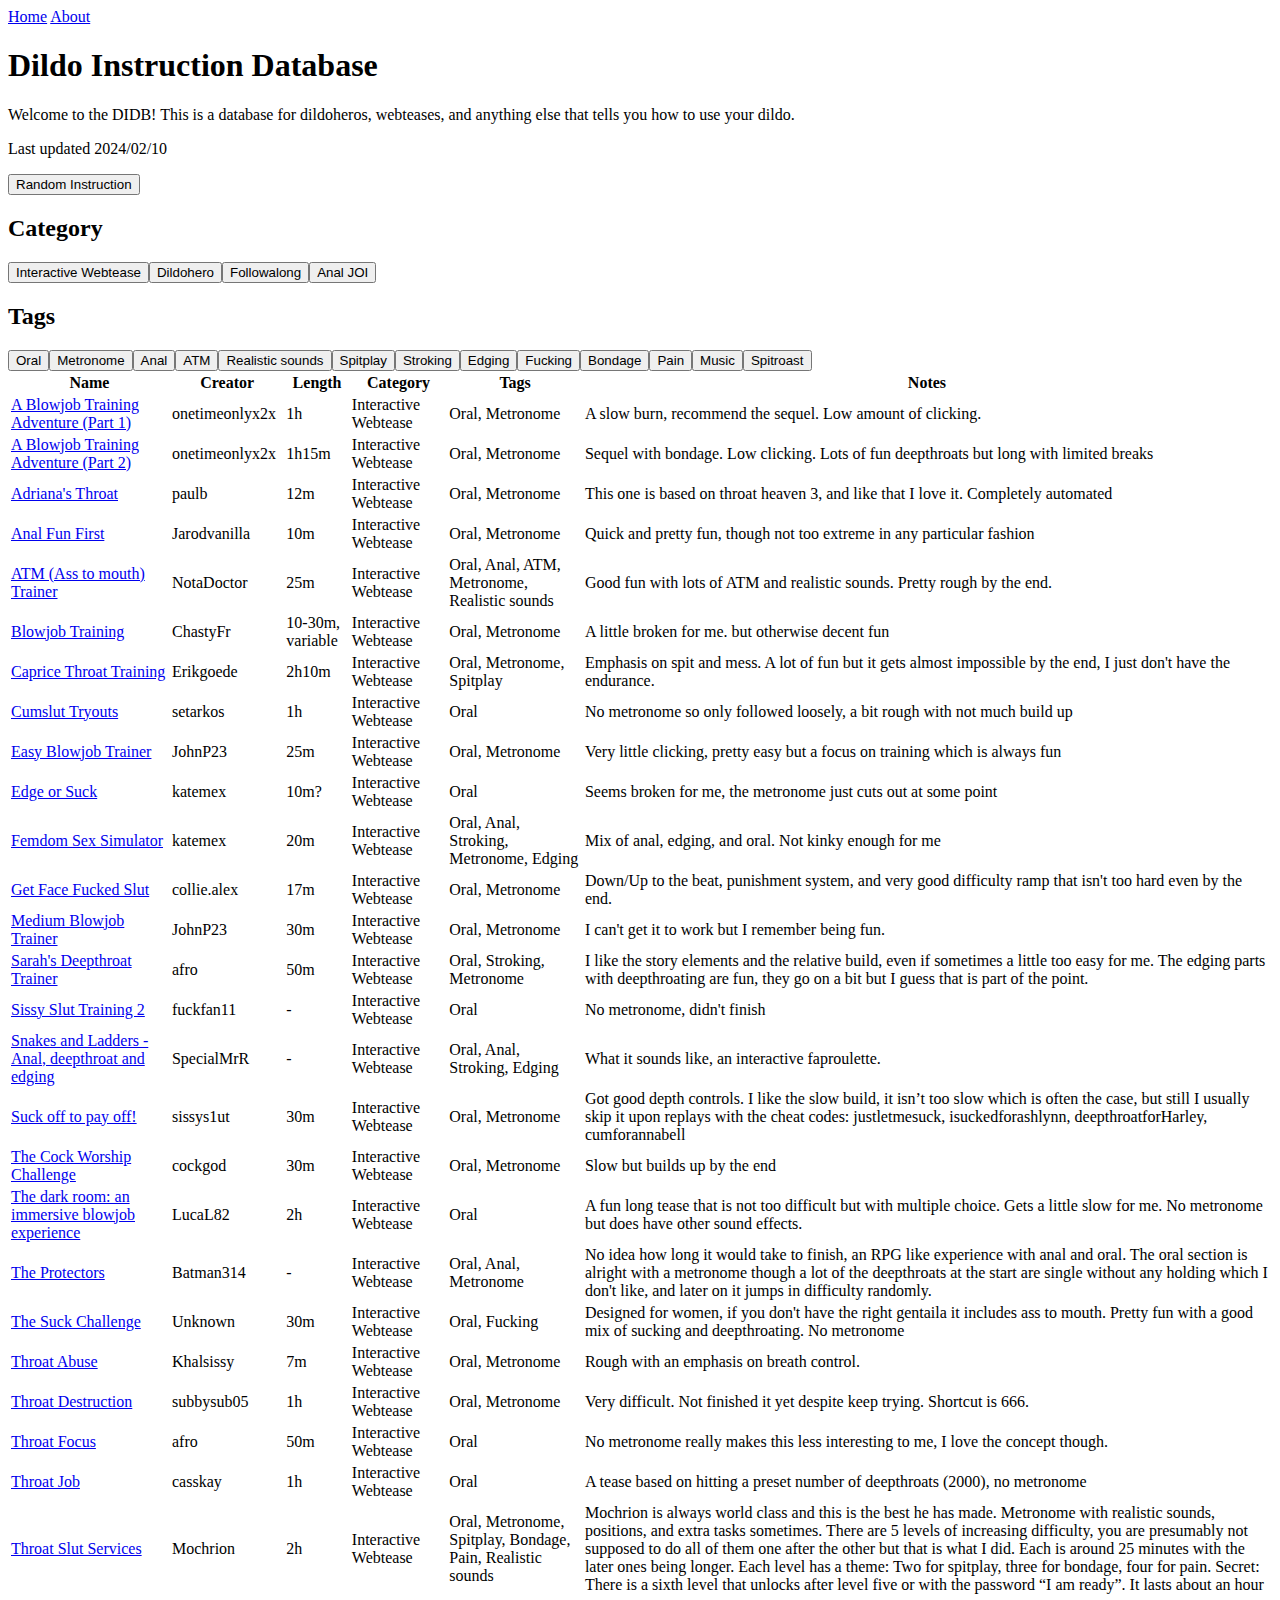
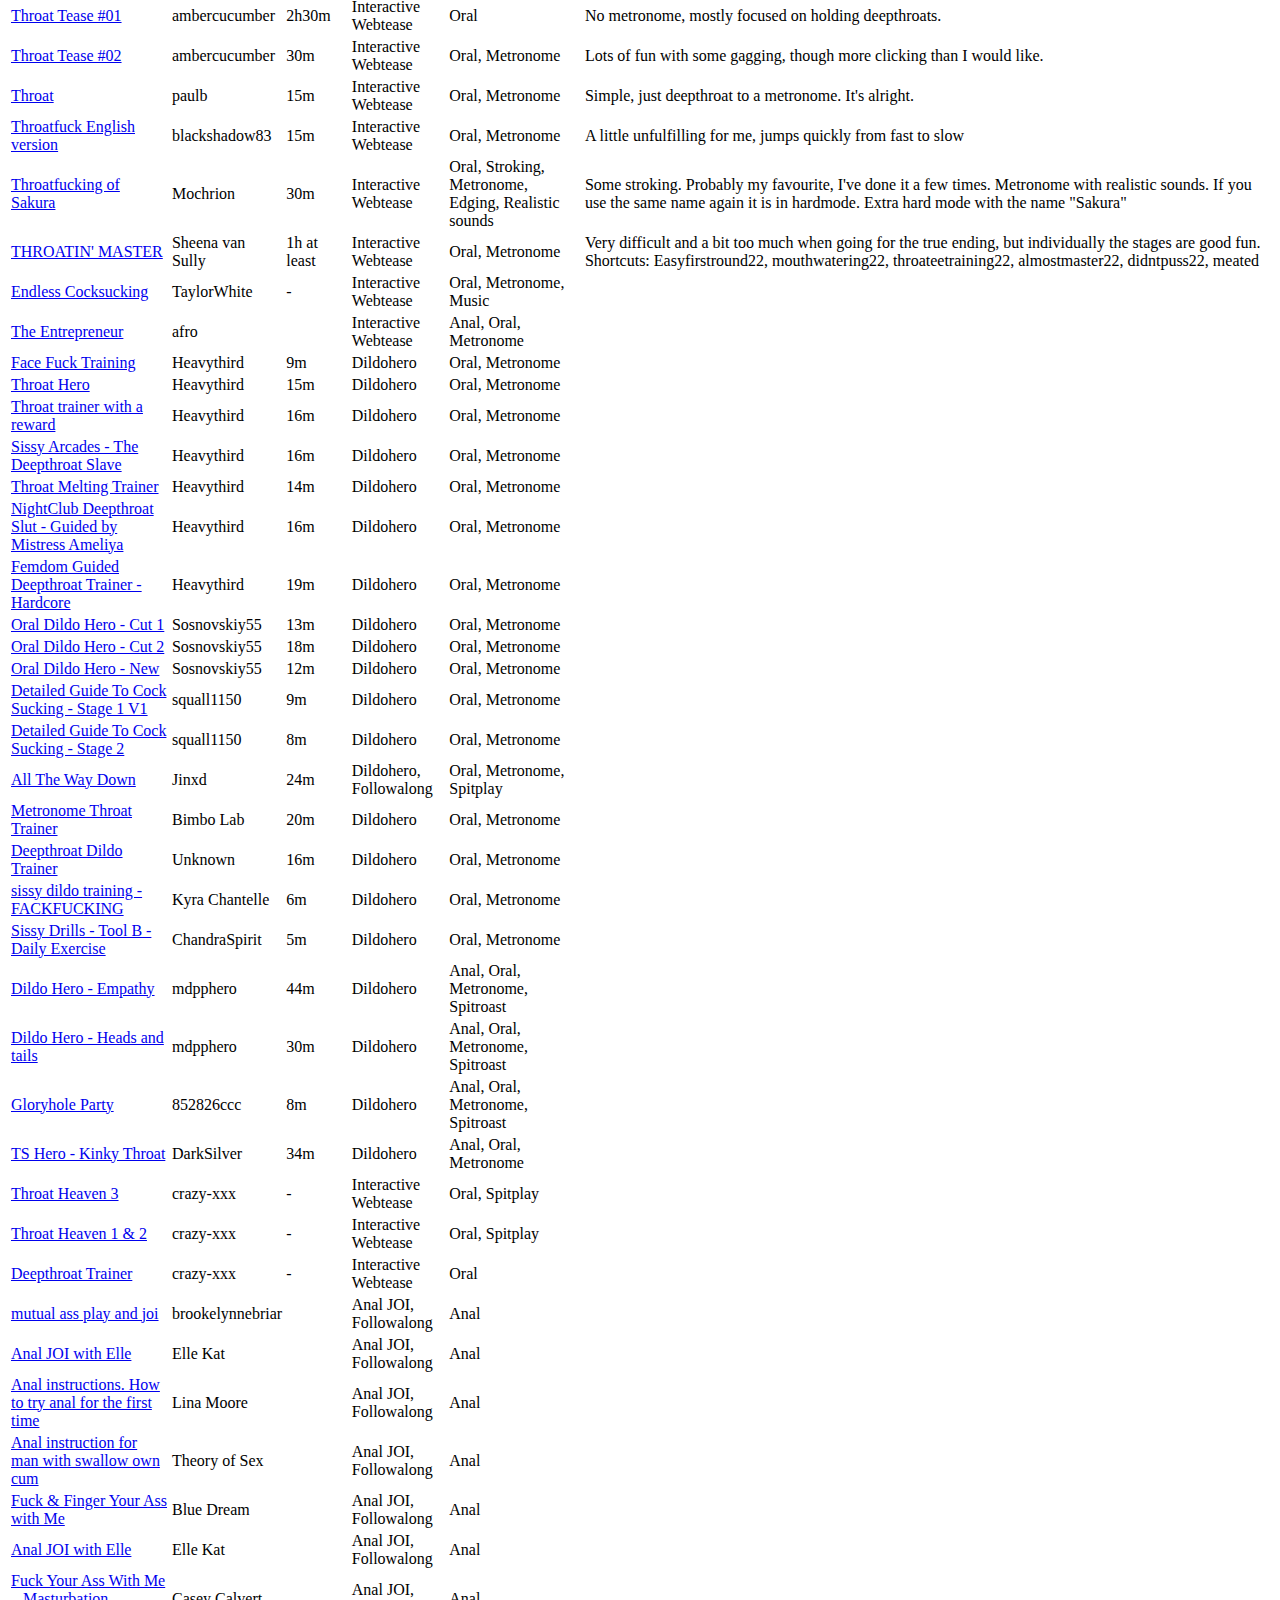
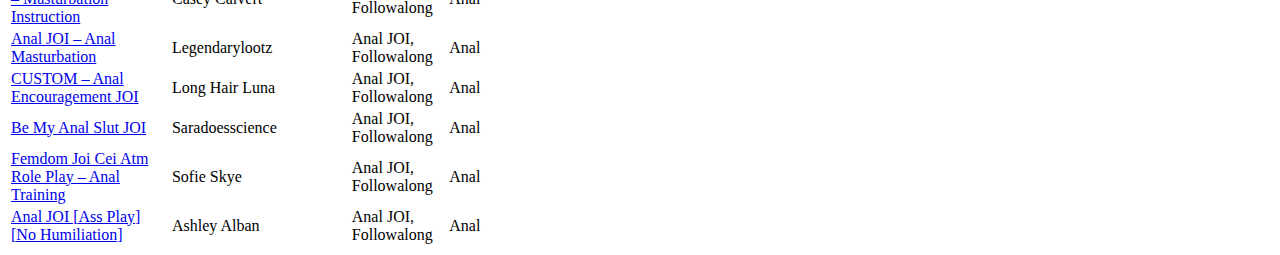
==== commit 1f848997: "Update index.html" ====
--- a/index.html
+++ b/index.html
@@ -40,78 +40,80 @@
                 </tr>
             </thead>
             <tbody>
-<tr data-name="A Blowjob Training Adventure (Part 1)" data-manufacturer="onetimeonlyx2x" data-max-speed="1h" data-categories="Interactive Webtease" data-tags="Oral, Metronome" data-primary-url="https://milovana.com/webteases/showtease.php?id=36484"><td><a href=https://milovana.com/webteases/showtease.php?id=36484target="_blank">A Blowjob Training Adventure (Part 1)</a></td><td>onetimeonlyx2x</td><td>1h</td> <td>Interactive Webtease</td><td>Oral, Metronome</td><td>A slow burn, recommend the sequel. Low amount of clicking.</td></tr>
-<tr data-name="A Blowjob Training Adventure (Part 2)" data-manufacturer="onetimeonlyx2x" data-max-speed="1h15m" data-categories="Interactive Webtease" data-tags="Oral, Metronome" data-primary-url="https://milovana.com/webteases/showtease.php?id=38313"><td><a href=https://milovana.com/webteases/showtease.php?id=38313target="_blank">A Blowjob Training Adventure (Part 2)</a></td><td>onetimeonlyx2x</td><td>1h15m</td> <td>Interactive Webtease</td><td>Oral, Metronome</td><td>Sequel with bondage. Low clicking. Lots of fun deepthroats but long with limited breaks</td></tr>
-<tr data-name="Adriana's Throat " data-manufacturer="paulb" data-max-speed="12m" data-categories="Interactive Webtease" data-tags="Oral, Metronome" data-primary-url="https://milovana.com/webteases/showtease.php?id=60951"><td><a href=https://milovana.com/webteases/showtease.php?id=60951target="_blank">Adriana's Throat </a></td><td>paulb</td><td>12m</td> <td>Interactive Webtease</td><td>Oral, Metronome</td><td>This one is based on throat heaven 3, and like that I love it. Completely automated</td></tr>
-<tr data-name="Anal Fun First" data-manufacturer="Jarodvanilla" data-max-speed="10m" data-categories="Interactive Webtease" data-tags="Oral, Metronome" data-primary-url="https://milovana.com/webteases/showtease.php?id=30397"><td><a href=https://milovana.com/webteases/showtease.php?id=30397target="_blank">Anal Fun First</a></td><td>Jarodvanilla</td><td>10m</td> <td>Interactive Webtease</td><td>Oral, Metronome</td><td>Quick and pretty fun, though not too extreme in any particular fashion</td></tr>
-<tr data-name="ATM (Ass to mouth) Trainer" data-manufacturer="NotaDoctor" data-max-speed="25m" data-categories="Interactive Webtease" data-tags="Oral, Anal, ATM, Metronome, Realistic sounds" data-primary-url="https://milovana.com/webteases/showtease.php?id=55866"><td><a href=https://milovana.com/webteases/showtease.php?id=55866target="_blank">ATM (Ass to mouth) Trainer</a></td><td>NotaDoctor</td><td>25m</td> <td>Interactive Webtease</td><td>Oral, Anal, ATM, Metronome, Realistic sounds</td><td>Good fun with lots of ATM and realistic sounds. Pretty rough by the end.</td></tr>
-<tr data-name="Blowjob Training" data-manufacturer="ChastyFr" data-max-speed="10-30m, variable" data-categories="Interactive Webtease" data-tags="Oral, Metronome" data-primary-url="https://milovana.com/webteases/showtease.php?id=43128"><td><a href=https://milovana.com/webteases/showtease.php?id=43128target="_blank">Blowjob Training</a></td><td>ChastyFr</td><td>10-30m, variable</td> <td>Interactive Webtease</td><td>Oral, Metronome</td><td>A little broken for me. but otherwise decent fun</td></tr>
-<tr data-name="Caprice Throat Training" data-manufacturer="Erikgoede" data-max-speed="2h10m" data-categories="Interactive Webtease" data-tags="Oral, Metronome, Spitplay" data-primary-url="https://milovana.com/webteases/showtease.php?id=42218"><td><a href=https://milovana.com/webteases/showtease.php?id=42218target="_blank">Caprice Throat Training</a></td><td>Erikgoede</td><td>2h10m</td> <td>Interactive Webtease</td><td>Oral, Metronome, Spitplay</td><td>Emphasis on spit and mess. A lot of fun but it gets almost impossible by the end, I just don't have the endurance.</td></tr>
-<tr data-name="Cumslut Tryouts" data-manufacturer="setarkos" data-max-speed="1h" data-categories="Interactive Webtease" data-tags="Oral" data-primary-url="https://milovana.com/webteases/showtease.php?id=31308"><td><a href=https://milovana.com/webteases/showtease.php?id=31308target="_blank">Cumslut Tryouts</a></td><td>setarkos</td><td>1h</td> <td>Interactive Webtease</td><td>Oral</td><td>No metronome so only followed loosely, a bit rough with not much build up</td></tr>
-<tr data-name="Easy Blowjob Trainer" data-manufacturer="JohnP23" data-max-speed="25m" data-categories="Interactive Webtease" data-tags="Oral, Metronome" data-primary-url="https://milovana.com/webteases/showtease.php?id=23550"><td><a href=https://milovana.com/webteases/showtease.php?id=23550target="_blank">Easy Blowjob Trainer</a></td><td>JohnP23</td><td>25m</td> <td>Interactive Webtease</td><td>Oral, Metronome</td><td>Very little clicking, pretty easy but a focus on training which is always fun</td></tr>
-<tr data-name="Edge or Suck" data-manufacturer="katemex" data-max-speed="10m?" data-categories="Interactive Webtease" data-tags="Oral" data-primary-url="https://milovana.com/webteases/showtease.php?id=34174"><td><a href=https://milovana.com/webteases/showtease.php?id=34174target="_blank">Edge or Suck</a></td><td>katemex</td><td>10m?</td> <td>Interactive Webtease</td><td>Oral</td><td>Seems broken for me, the metronome just cuts out at some point</td></tr>
-<tr data-name="Femdom Sex Simulator" data-manufacturer="katemex" data-max-speed="20m" data-categories="Interactive Webtease" data-tags="Oral, Anal, Stroking, Metronome, Edging" data-primary-url="https://milovana.com/webteases/showtease.php?id=34121"><td><a href=https://milovana.com/webteases/showtease.php?id=34121target="_blank">Femdom Sex Simulator</a></td><td>katemex</td><td>20m</td> <td>Interactive Webtease</td><td>Oral, Anal, Stroking, Metronome, Edging</td><td>Mix of anal, edging, and oral. Not kinky enough for me</td></tr>
-<tr data-name="Get Face Fucked Slut" data-manufacturer="collie.alex" data-max-speed="17m" data-categories="Interactive Webtease" data-tags="Oral, Metronome" data-primary-url="https://milovana.com/webteases/showtease.php?id=65691"><td><a href=https://milovana.com/webteases/showtease.php?id=65691target="_blank">Get Face Fucked Slut</a></td><td>collie.alex</td><td>17m</td> <td>Interactive Webtease</td><td>Oral, Metronome</td><td>Down/Up to the beat, punishment system, and very good difficulty ramp that isn't too hard even by the end.</td></tr>
-<tr data-name="Medium Blowjob Trainer" data-manufacturer="JohnP23" data-max-speed="30m" data-categories="Interactive Webtease" data-tags="Oral, Metronome" data-primary-url="https://milovana.com/webteases/showtease.php?id=24865"><td><a href=https://milovana.com/webteases/showtease.php?id=24865target="_blank">Medium Blowjob Trainer</a></td><td>JohnP23</td><td>30m</td> <td>Interactive Webtease</td><td>Oral, Metronome</td><td>I can't get it to work but I remember being fun.</td></tr>
-<tr data-name="Sarah's Deepthroat Trainer" data-manufacturer="afro" data-max-speed="50m" data-categories="Interactive Webtease" data-tags="Oral, Stroking, Metronome" data-primary-url="https://milovana.com/webteases/showtease.php?id=62510"><td><a href=https://milovana.com/webteases/showtease.php?id=62510target="_blank">Sarah's Deepthroat Trainer</a></td><td>afro</td><td>50m</td> <td>Interactive Webtease</td><td>Oral, Stroking, Metronome</td><td>I like the story elements and the relative build, even if sometimes a little too easy for me. The edging parts with deepthroating are fun, they go on a bit but I guess that is part of the point.</td></tr>
-<tr data-name="Sissy Slut Training 2" data-manufacturer="fuckfan11" data-max-speed="-" data-categories="Interactive Webtease" data-tags="Oral" data-primary-url="https://milovana.com/webteases/showtease.php?id=22948"><td><a href=https://milovana.com/webteases/showtease.php?id=22948target="_blank">Sissy Slut Training 2</a></td><td>fuckfan11</td><td>-</td> <td>Interactive Webtease</td><td>Oral</td><td>No metronome, didn't finish</td></tr>
-<tr data-name="Snakes and Ladders - Anal, deepthroat and edging" data-manufacturer="SpecialMrR" data-max-speed="-" data-categories="Interactive Webtease" data-tags="Oral, Anal, Stroking, Edging" data-primary-url="https://milovana.com/webteases/showtease.php?id=51920"><td><a href=https://milovana.com/webteases/showtease.php?id=51920target="_blank">Snakes and Ladders - Anal, deepthroat and edging</a></td><td>SpecialMrR</td><td>-</td> <td>Interactive Webtease</td><td>Oral, Anal, Stroking, Edging</td><td>What it sounds like, an interactive faproulette.</td></tr>
-<tr data-name="Suck off to pay off!" data-manufacturer="sissys1ut" data-max-speed="30m" data-categories="Interactive Webtease" data-tags="Oral, Metronome" data-primary-url="https://milovana.com/webteases/showtease.php?id=61239"><td><a href=https://milovana.com/webteases/showtease.php?id=61239target="_blank">Suck off to pay off!</a></td><td>sissys1ut</td><td>30m</td> <td>Interactive Webtease</td><td>Oral, Metronome</td><td>Got good depth controls. I like the slow build, it isn’t too slow which is often the case, but still I usually skip it upon replays with the cheat codes: justletmesuck, isuckedforashlynn, deepthroatforHarley, cumforannabell</td></tr>
-<tr data-name="The Cock Worship Challenge" data-manufacturer="cockgod" data-max-speed="30m" data-categories="Interactive Webtease" data-tags="Oral, Metronome" data-primary-url="https://milovana.com/webteases/showtease.php?id=10909"><td><a href=https://milovana.com/webteases/showtease.php?id=10909target="_blank">The Cock Worship Challenge</a></td><td>cockgod</td><td>30m</td> <td>Interactive Webtease</td><td>Oral, Metronome</td><td>Slow but builds up by the end</td></tr>
-<tr data-name="The dark room: an immersive blowjob experience" data-manufacturer="LucaL82" data-max-speed="2h" data-categories="Interactive Webtease" data-tags="Oral" data-primary-url="https://milovana.com/webteases/showtease.php?id=58513"><td><a href=https://milovana.com/webteases/showtease.php?id=58513target="_blank">The dark room: an immersive blowjob experience</a></td><td>LucaL82</td><td>2h</td> <td>Interactive Webtease</td><td>Oral</td><td>A fun long tease that is not too difficult but with multiple choice. Gets a little slow for me. No metronome but does have other sound effects.</td></tr>
-<tr data-name="The Protectors" data-manufacturer="Batman314" data-max-speed="-" data-categories="Interactive Webtease" data-tags="Oral, Anal, Metronome" data-primary-url="https://milovana.com/webteases/showtease.php?id=40638"><td><a href=https://milovana.com/webteases/showtease.php?id=40638target="_blank">The Protectors</a></td><td>Batman314</td><td>-</td> <td>Interactive Webtease</td><td>Oral, Anal, Metronome</td><td>No idea how long it would take to finish, an RPG like experience with anal and oral. The oral section is alright with a metronome though a lot of the deepthroats at the start are single without any holding which I don't like, and later on it jumps in difficulty randomly.</td></tr>
-<tr data-name="The Suck Challenge" data-manufacturer="Unknown" data-max-speed="30m" data-categories="Interactive Webtease" data-tags="Oral, Fucking" data-primary-url="https://milovana.com/webteases/showtease.php?id=9874"><td><a href=https://milovana.com/webteases/showtease.php?id=9874target="_blank">The Suck Challenge</a></td><td>Unknown</td><td>30m</td> <td>Interactive Webtease</td><td>Oral, Fucking</td><td>Designed for women, if you don't have the right gentaila it includes ass to mouth. Pretty fun with a good mix of sucking and deepthroating. No metronome</td></tr>
-<tr data-name="Throat Abuse" data-manufacturer="Khalsissy " data-max-speed="7m" data-categories="Interactive Webtease" data-tags="Oral, Metronome" data-primary-url="https://milovana.com/webteases/showtease.php?id=43819"><td><a href=https://milovana.com/webteases/showtease.php?id=43819target="_blank">Throat Abuse</a></td><td>Khalsissy </td><td>7m</td> <td>Interactive Webtease</td><td>Oral, Metronome</td><td>Rough with an emphasis on breath control.</td></tr>
-<tr data-name="Throat Destruction" data-manufacturer="subbysub05" data-max-speed="1h" data-categories="Interactive Webtease" data-tags="Oral, Metronome" data-primary-url="https://milovana.com/webteases/showtease.php?id=14143"><td><a href=https://milovana.com/webteases/showtease.php?id=14143target="_blank">Throat Destruction</a></td><td>subbysub05</td><td>1h</td> <td>Interactive Webtease</td><td>Oral, Metronome</td><td>Very difficult. Not finished it yet despite keep trying. Shortcut is 666.</td></tr>
-<tr data-name="Throat Focus" data-manufacturer="afro" data-max-speed="50m" data-categories="Interactive Webtease" data-tags="Oral" data-primary-url="https://milovana.com/webteases/showtease.php?id=63677"><td><a href=https://milovana.com/webteases/showtease.php?id=63677target="_blank">Throat Focus</a></td><td>afro</td><td>50m</td> <td>Interactive Webtease</td><td>Oral</td><td>No metronome really makes this less interesting to me, I love the concept though.</td></tr>
-<tr data-name="Throat Job" data-manufacturer="casskay" data-max-speed="1h" data-categories="Interactive Webtease" data-tags="Oral" data-primary-url="https://milovana.com/webteases/showtease.php?id=46548"><td><a href=https://milovana.com/webteases/showtease.php?id=46548target="_blank">Throat Job</a></td><td>casskay</td><td>1h</td> <td>Interactive Webtease</td><td>Oral</td><td>A tease based on hitting a preset number of deepthroats (2000), no metronome</td></tr>
-<tr data-name="Throat Slut Services" data-manufacturer="Mochrion" data-max-speed="2h" data-categories="Interactive Webtease" data-tags="Oral, Metronome, Spitplay, Bondage, Pain, Realistic sounds" data-primary-url="https://milovana.com/webteases/showtease.php?id=57134"><td><a href=https://milovana.com/webteases/showtease.php?id=57134target="_blank">Throat Slut Services</a></td><td>Mochrion</td><td>2h</td> <td>Interactive Webtease</td><td>Oral, Metronome, Spitplay, Bondage, Pain, Realistic sounds</td><td>Mochrion is always world class and this is the best he has made. Metronome with realistic sounds, positions, and extra tasks sometimes. There are 5 levels of increasing difficulty, you are presumably not supposed to do all of them one after the other but that is what I did. Each is around 25 minutes with the later ones being longer. Each level has a theme: Two for spitplay, three for bondage, four for pain. Secret: There is a sixth level that unlocks after level five or with the password “I am ready”. It lasts about an hour</td></tr>
-<tr data-name="Throat Tease #01" data-manufacturer="ambercucumber" data-max-speed="2h30m" data-categories="Interactive Webtease" data-tags="Oral" data-primary-url="https://milovana.com/webteases/showtease.php?id=44601"><td><a href=https://milovana.com/webteases/showtease.php?id=44601target="_blank">Throat Tease #01</a></td><td>ambercucumber</td><td>2h30m</td> <td>Interactive Webtease</td><td>Oral</td><td>No metronome, mostly focused on holding deepthroats.</td></tr>
-<tr data-name="Throat Tease #02" data-manufacturer="ambercucumber" data-max-speed="30m" data-categories="Interactive Webtease" data-tags="Oral, Metronome" data-primary-url="https://milovana.com/webteases/showtease.php?id=44691"><td><a href=https://milovana.com/webteases/showtease.php?id=44691target="_blank">Throat Tease #02</a></td><td>ambercucumber</td><td>30m</td> <td>Interactive Webtease</td><td>Oral, Metronome</td><td>Lots of fun with some gagging, though more clicking than I would like.</td></tr>
-<tr data-name="Throat" data-manufacturer="paulb" data-max-speed="15m" data-categories="Interactive Webtease" data-tags="Oral, Metronome" data-primary-url="https://milovana.com/webteases/showtease.php?id=60857"><td><a href=https://milovana.com/webteases/showtease.php?id=60857target="_blank">Throat</a></td><td>paulb</td><td>15m</td> <td>Interactive Webtease</td><td>Oral, Metronome</td><td>Simple, just deepthroat to a metronome. It's alright.</td></tr>
-<tr data-name="Throatfuck English version" data-manufacturer="blackshadow83" data-max-speed="15m" data-categories="Interactive Webtease" data-tags="Oral, Metronome" data-primary-url="https://milovana.com/webteases/showtease.php?id=58783"><td><a href=https://milovana.com/webteases/showtease.php?id=58783target="_blank">Throatfuck English version</a></td><td>blackshadow83</td><td>15m</td> <td>Interactive Webtease</td><td>Oral, Metronome</td><td>A little unfulfilling for me, jumps quickly from fast to slow</td></tr>
-<tr data-name="Throatfucking of Sakura" data-manufacturer="Mochrion" data-max-speed="30m" data-categories="Interactive Webtease" data-tags="Oral, Stroking, Metronome, Edging, Realistic sounds" data-primary-url="https://milovana.com/webteases/showtease.php?id=44870"><td><a href=https://milovana.com/webteases/showtease.php?id=44870target="_blank">Throatfucking of Sakura</a></td><td>Mochrion</td><td>30m</td> <td>Interactive Webtease</td><td>Oral, Stroking, Metronome, Edging, Realistic sounds</td><td>Some stroking. Probably my favourite, I've done it a few times. Metronome with realistic sounds. If you use the same name again it is in hardmode. Extra hard mode with the name "Sakura"</td></tr>
-<tr data-name="THROATIN' MASTER" data-manufacturer="Sheena van Sully" data-max-speed="1h at least" data-categories="Interactive Webtease" data-tags="Oral, Metronome" data-primary-url="https://milovana.com/webteases/showtease.php?id=58009"><td><a href=https://milovana.com/webteases/showtease.php?id=58009target="_blank">THROATIN' MASTER</a></td><td>Sheena van Sully</td><td>1h at least</td> <td>Interactive Webtease</td><td>Oral, Metronome</td><td>Very difficult and a bit too much when going for the true ending, but individually the stages are good fun. Shortcuts: Easyfirstround22, mouthwatering22, throateetraining22, almostmaster22, didntpuss22, meated</td></tr>
-<tr data-name="Endless Cocksucking" data-manufacturer="TaylorWhite" data-max-speed="-" data-categories="Interactive Webtease" data-tags="Oral, Metronome, Music" data-primary-url="https://milovana.com/webteases/showtease.php?id=68648"><td><a href=https://milovana.com/webteases/showtease.php?id=68648target="_blank">Endless Cocksucking</a></td><td>TaylorWhite</td><td>-</td> <td>Interactive Webtease</td><td>Oral, Metronome, Music</td><td></td></tr>
-<tr data-name="The Entrepreneur" data-manufacturer="afro" data-max-speed="" data-categories="Interactive Webtease" data-tags="Anal, Oral, Metronome" data-primary-url="https://milovana.com/webteases/showtease.php?id=66242"><td><a href=https://milovana.com/webteases/showtease.php?id=66242target="_blank">The Entrepreneur</a></td><td>afro</td><td></td> <td>Interactive Webtease</td><td>Anal, Oral, Metronome</td><td></td></tr>
-<tr data-name="Face Fuck Training" data-manufacturer="Heavythird" data-max-speed="9m" data-categories="Dildohero" data-tags="Oral, Metronome" data-primary-url="https://hypnotube.com/video/face-fuck-training-heavythird-28659.html"><td><a href=https://hypnotube.com/video/face-fuck-training-heavythird-28659.htmltarget="_blank">Face Fuck Training</a></td><td>Heavythird</td><td>9m</td> <td>Dildohero</td><td>Oral, Metronome</td><td></td></tr>
-<tr data-name="Throat Hero" data-manufacturer="Heavythird" data-max-speed="15m" data-categories="Dildohero" data-tags="Oral, Metronome" data-primary-url="https://hypnotube.com/video/heavythird-s-throat-hero-patreon-heavythirds-29382.html"><td><a href=https://hypnotube.com/video/heavythird-s-throat-hero-patreon-heavythirds-29382.htmltarget="_blank">Throat Hero</a></td><td>Heavythird</td><td>15m</td> <td>Dildohero</td><td>Oral, Metronome</td><td></td></tr>
-<tr data-name="Throat trainer with a reward" data-manufacturer="Heavythird" data-max-speed="16m" data-categories="Dildohero" data-tags="Oral, Metronome" data-primary-url="https://hypnotube.com/video/heavythird-s-throat-trainer-with-a-reward-patreon-heavythirds-30490.html"><td><a href=https://hypnotube.com/video/heavythird-s-throat-trainer-with-a-reward-patreon-heavythirds-30490.htmltarget="_blank">Throat trainer with a reward</a></td><td>Heavythird</td><td>16m</td> <td>Dildohero</td><td>Oral, Metronome</td><td></td></tr>
-<tr data-name="Sissy Arcades - The Deepthroat Slave" data-manufacturer="Heavythird" data-max-speed="16m" data-categories="Dildohero" data-tags="Oral, Metronome" data-primary-url="https://hypnotube.com/video/heavythird-s-sissy-arcades-the-deepthroat-slave-patreon-heavythirds-33614.html"><td><a href=https://hypnotube.com/video/heavythird-s-sissy-arcades-the-deepthroat-slave-patreon-heavythirds-33614.htmltarget="_blank">Sissy Arcades - The Deepthroat Slave</a></td><td>Heavythird</td><td>16m</td> <td>Dildohero</td><td>Oral, Metronome</td><td></td></tr>
-<tr data-name="Throat Melting Trainer" data-manufacturer="Heavythird" data-max-speed="14m" data-categories="Dildohero" data-tags="Oral, Metronome" data-primary-url="https://hypnotube.com/video/heavythird-s-throat-melting-trainer-patreon-heavythirds-36069.html"><td><a href=https://hypnotube.com/video/heavythird-s-throat-melting-trainer-patreon-heavythirds-36069.htmltarget="_blank">Throat Melting Trainer</a></td><td>Heavythird</td><td>14m</td> <td>Dildohero</td><td>Oral, Metronome</td><td></td></tr>
-<tr data-name="NightClub Deepthroat Slut - Guided by Mistress Ameliya" data-manufacturer="Heavythird" data-max-speed="16m" data-categories="Dildohero" data-tags="Oral, Metronome" data-primary-url="https://hypnotube.com/video/nightclub-deepthroat-slut-guided-by-mistress-ameliya-41962.html"><td><a href=https://hypnotube.com/video/nightclub-deepthroat-slut-guided-by-mistress-ameliya-41962.htmltarget="_blank">NightClub Deepthroat Slut - Guided by Mistress Ameliya</a></td><td>Heavythird</td><td>16m</td> <td>Dildohero</td><td>Oral, Metronome</td><td></td></tr>
-<tr data-name="Femdom Guided Deepthroat Trainer - Hardcore" data-manufacturer="Heavythird" data-max-speed="19m" data-categories="Dildohero" data-tags="Oral, Metronome" data-primary-url="https://hypnotube.com/video/heavythird-s-femdom-guided-deepthroat-trainer-hardcore-49539.html"><td><a href=https://hypnotube.com/video/heavythird-s-femdom-guided-deepthroat-trainer-hardcore-49539.htmltarget="_blank">Femdom Guided Deepthroat Trainer - Hardcore</a></td><td>Heavythird</td><td>19m</td> <td>Dildohero</td><td>Oral, Metronome</td><td></td></tr>
-<tr data-name="Oral Dildo Hero - Cut 1" data-manufacturer="Sosnovskiy55" data-max-speed="13m" data-categories="Dildohero" data-tags="Oral, Metronome" data-primary-url="https://hypnotube.com/video/oral-dildo-hero-cut-1-39537.html"><td><a href=https://hypnotube.com/video/oral-dildo-hero-cut-1-39537.htmltarget="_blank">Oral Dildo Hero - Cut 1</a></td><td>Sosnovskiy55</td><td>13m</td> <td>Dildohero</td><td>Oral, Metronome</td><td></td></tr>
-<tr data-name="Oral Dildo Hero - Cut 2" data-manufacturer="Sosnovskiy55" data-max-speed="18m" data-categories="Dildohero" data-tags="Oral, Metronome" data-primary-url="https://hypnotube.com/video/oral-dildo-hero-cut-2-39538.html"><td><a href=https://hypnotube.com/video/oral-dildo-hero-cut-2-39538.htmltarget="_blank">Oral Dildo Hero - Cut 2</a></td><td>Sosnovskiy55</td><td>18m</td> <td>Dildohero</td><td>Oral, Metronome</td><td></td></tr>
-<tr data-name="Oral Dildo Hero - New" data-manufacturer="Sosnovskiy55" data-max-speed="12m" data-categories="Dildohero" data-tags="Oral, Metronome" data-primary-url="https://hypnotube.com/video/oral-dildo-hero-new-39979.html"><td><a href=https://hypnotube.com/video/oral-dildo-hero-new-39979.htmltarget="_blank">Oral Dildo Hero - New</a></td><td>Sosnovskiy55</td><td>12m</td> <td>Dildohero</td><td>Oral, Metronome</td><td></td></tr>
-<tr data-name="Detailed Guide To Cock Sucking - Stage 1 V1" data-manufacturer="squall1150" data-max-speed="9m" data-categories="Dildohero" data-tags="Oral, Metronome" data-primary-url="https://hypnotube.com/video/detailed-guide-to-cock-sucking-stage-1-v1-13186.html"><td><a href=https://hypnotube.com/video/detailed-guide-to-cock-sucking-stage-1-v1-13186.htmltarget="_blank">Detailed Guide To Cock Sucking - Stage 1 V1</a></td><td>squall1150</td><td>9m</td> <td>Dildohero</td><td>Oral, Metronome</td><td></td></tr>
-<tr data-name="Detailed Guide To Cock Sucking - Stage 2" data-manufacturer="squall1150" data-max-speed="8m" data-categories="Dildohero" data-tags="Oral, Metronome" data-primary-url="https://hypnotube.com/video/detailed-guide-to-cock-sucking-stage-2-17366.html"><td><a href=https://hypnotube.com/video/detailed-guide-to-cock-sucking-stage-2-17366.htmltarget="_blank">Detailed Guide To Cock Sucking - Stage 2</a></td><td>squall1150</td><td>8m</td> <td>Dildohero</td><td>Oral, Metronome</td><td></td></tr>
-<tr data-name="All The Way Down" data-manufacturer="Jinxd" data-max-speed="24m" data-categories="Dildohero, Followalong" data-tags="Oral, Metronome, Spitplay" data-primary-url="https://hypnotube.com/video/all-the-way-down-deepthroat-dildo-instructions-guide-beat-meter-48824.html"><td><a href=https://hypnotube.com/video/all-the-way-down-deepthroat-dildo-instructions-guide-beat-meter-48824.htmltarget="_blank">All The Way Down</a></td><td>Jinxd</td><td>24m</td> <td>Dildohero, Followalong</td><td>Oral, Metronome, Spitplay</td><td></td></tr>
-<tr data-name="Metronome Throat Trainer" data-manufacturer="Bimbo Lab" data-max-speed="20m" data-categories="Dildohero" data-tags="Oral, Metronome" data-primary-url="https://spankbang.com/7y9a2/video/throat+challenge"><td><a href=https://spankbang.com/7y9a2/video/throat+challengetarget="_blank">Metronome Throat Trainer</a></td><td>Bimbo Lab</td><td>20m</td> <td>Dildohero</td><td>Oral, Metronome</td><td></td></tr>
-<tr data-name="Deepthroat Dildo Trainer" data-manufacturer="Unknown" data-max-speed="16m" data-categories="Dildohero" data-tags="Oral, Metronome" data-primary-url="https://hypnotube.com/video/dildo-hero-deepthroat-trainer-22844.html"><td><a href=https://hypnotube.com/video/dildo-hero-deepthroat-trainer-22844.htmltarget="_blank">Deepthroat Dildo Trainer</a></td><td>Unknown</td><td>16m</td> <td>Dildohero</td><td>Oral, Metronome</td><td></td></tr>
-<tr data-name="sissy dildo training - FACKFUCKING" data-manufacturer="Kyra Chantelle" data-max-speed="6m" data-categories="Dildohero" data-tags="Oral, Metronome" data-primary-url="https://xhamster.com/videos/sissy-dildo-training-fackfucking-xhGL70Y"><td><a href=https://xhamster.com/videos/sissy-dildo-training-fackfucking-xhGL70Ytarget="_blank">sissy dildo training - FACKFUCKING</a></td><td>Kyra Chantelle</td><td>6m</td> <td>Dildohero</td><td>Oral, Metronome</td><td></td></tr>
-<tr data-name="Sissy Drills - Tool B - Daily Exercise" data-manufacturer="ChandraSpirit" data-max-speed="5m" data-categories="Dildohero" data-tags="Oral, Metronome" data-primary-url="https://hypnotube.com/video/sissy-drills-tool-b-daily-exercise-7369.html?p=22933"><td><a href=https://hypnotube.com/video/sissy-drills-tool-b-daily-exercise-7369.html?p=22933target="_blank">Sissy Drills - Tool B - Daily Exercise</a></td><td>ChandraSpirit</td><td>5m</td> <td>Dildohero</td><td>Oral, Metronome</td><td></td></tr>
-<tr data-name="Dildo Hero - Empathy" data-manufacturer="mdpphero" data-max-speed="44m" data-categories="Dildohero" data-tags="Anal, Oral, Metronome, Spitroast" data-primary-url="https://hypnotube.com/video/dildo-hero-empathy-22836.html"><td><a href=https://hypnotube.com/video/dildo-hero-empathy-22836.htmltarget="_blank">Dildo Hero - Empathy</a></td><td>mdpphero</td><td>44m</td> <td>Dildohero</td><td>Anal, Oral, Metronome, Spitroast</td><td></td></tr>
-<tr data-name="Dildo Hero - Heads and tails" data-manufacturer="mdpphero" data-max-speed="30m" data-categories="Dildohero" data-tags="Anal, Oral, Metronome, Spitroast" data-primary-url="https://xhamster.com/videos/anal-dildo-hero-heads-and-tails-xhFNkXZ"><td><a href=https://xhamster.com/videos/anal-dildo-hero-heads-and-tails-xhFNkXZtarget="_blank">Dildo Hero - Heads and tails</a></td><td>mdpphero</td><td>30m</td> <td>Dildohero</td><td>Anal, Oral, Metronome, Spitroast</td><td></td></tr>
-<tr data-name="Gloryhole Party" data-manufacturer="852826ccc" data-max-speed="8m" data-categories="Dildohero" data-tags="Anal, Oral, Metronome, Spitroast" data-primary-url="https://xhamster.com/videos/anal-dildo-hero-gloryhole-party-xhcWs06"><td><a href=https://xhamster.com/videos/anal-dildo-hero-gloryhole-party-xhcWs06target="_blank">Gloryhole Party</a></td><td>852826ccc</td><td>8m</td> <td>Dildohero</td><td>Anal, Oral, Metronome, Spitroast</td><td></td></tr>
-<tr data-name="TS Hero - Kinky Throat" data-manufacturer="DarkSilver" data-max-speed="34m" data-categories="Dildohero" data-tags="Anal, Oral, Metronome" data-primary-url="https://www.eporner.com/video-FeJhJgzFwMo/ts-hero-kinky-throat/"><td><a href=https://www.eporner.com/video-FeJhJgzFwMo/ts-hero-kinky-throat/target="_blank">TS Hero - Kinky Throat</a></td><td>DarkSilver</td><td>34m</td> <td>Dildohero</td><td>Anal, Oral, Metronome</td><td></td></tr>
-<tr data-name="Throat Heaven 3" data-manufacturer="crazy-xxx" data-max-speed="-" data-categories="Interactive Webtease" data-tags="Oral, Spitplay" data-primary-url="https://web.archive.org/web/20220106191241/https://crazy-xxx.github.io/th3/build/"><td><a href=https://web.archive.org/web/20220106191241/https://crazy-xxx.github.io/th3/build/target="_blank">Throat Heaven 3</a></td><td>crazy-xxx</td><td>-</td> <td>Interactive Webtease</td><td>Oral, Spitplay</td><td></td></tr>
-<tr data-name="Throat Heaven 1 & 2" data-manufacturer="crazy-xxx" data-max-speed="-" data-categories="Interactive Webtease" data-tags="Oral, Spitplay" data-primary-url="https://web.archive.org/web/20210817090652/https://crazy-xxx.github.io/th1/th1.html"><td><a href=https://web.archive.org/web/20210817090652/https://crazy-xxx.github.io/th1/th1.htmltarget="_blank">Throat Heaven 1 & 2</a></td><td>crazy-xxx</td><td>-</td> <td>Interactive Webtease</td><td>Oral, Spitplay</td><td></td></tr>
-<tr data-name="Deepthroat Trainer" data-manufacturer="crazy-xxx" data-max-speed="-" data-categories="Interactive Webtease" data-tags="Oral" data-primary-url="https://web.archive.org/web/20220315132704/https://crazy-xxx.github.io/dtt/dtt.html"><td><a href=https://web.archive.org/web/20220315132704/https://crazy-xxx.github.io/dtt/dtt.htmltarget="_blank">Deepthroat Trainer</a></td><td>crazy-xxx</td><td>-</td> <td>Interactive Webtease</td><td>Oral</td><td></td></tr>
-<tr data-name="mutual ass play and joi" data-manufacturer="brookelynnebriar" data-max-speed="" data-categories="Anal JOI, Followalong" data-tags="Anal" data-primary-url="https://camporn.to/videos/29939/brookelynnebriar-mutual-ass-play-and-joi/"><td><a href=https://camporn.to/videos/29939/brookelynnebriar-mutual-ass-play-and-joi/target="_blank">mutual ass play and joi</a></td><td>brookelynnebriar</td><td></td> <td>Anal JOI, Followalong</td><td>Anal</td><td></td></tr>
-<tr data-name="Anal JOI with Elle" data-manufacturer="Elle Kat" data-max-speed="" data-categories="Anal JOI, Followalong" data-tags="Anal" data-primary-url="https://de.pornhub.com/view_video.php?viewkey=ph5e922b0b81bfc"><td><a href=https://de.pornhub.com/view_video.php?viewkey=ph5e922b0b81bfctarget="_blank">Anal JOI with Elle</a></td><td>Elle Kat</td><td></td> <td>Anal JOI, Followalong</td><td>Anal</td><td></td></tr>
-<tr data-name="Anal instructions. How to try anal for the first time" data-manufacturer="Lina Moore" data-max-speed="" data-categories="Anal JOI, Followalong" data-tags="Anal" data-primary-url="https://de.pornhub.com/view_video.php?viewkey=ph5eff1327c129b"><td><a href=https://de.pornhub.com/view_video.php?viewkey=ph5eff1327c129btarget="_blank">Anal instructions. How to try anal for the first time</a></td><td>Lina Moore</td><td></td> <td>Anal JOI, Followalong</td><td>Anal</td><td></td></tr>
-<tr data-name="Anal instruction for man with swallow own cum" data-manufacturer="Theory of Sex" data-max-speed="" data-categories="Anal JOI, Followalong" data-tags="Anal" data-primary-url="https://de.pornhub.com/view_video.php?viewkey=ph5f99a7e8e05a0"><td><a href=https://de.pornhub.com/view_video.php?viewkey=ph5f99a7e8e05a0target="_blank">Anal instruction for man with swallow own cum</a></td><td>Theory of Sex</td><td></td> <td>Anal JOI, Followalong</td><td>Anal</td><td></td></tr>
-<tr data-name="Fuck & Finger Your Ass with Me" data-manufacturer="Blue Dream" data-max-speed="" data-categories="Anal JOI, Followalong" data-tags="Anal" data-primary-url="https://femdom-joi.com/blue-dream-fuck-finger-your-ass-with-me/"><td><a href=https://femdom-joi.com/blue-dream-fuck-finger-your-ass-with-me/target="_blank">Fuck & Finger Your Ass with Me</a></td><td>Blue Dream</td><td></td> <td>Anal JOI, Followalong</td><td>Anal</td><td></td></tr>
-<tr data-name="Anal JOI with Elle" data-manufacturer="Elle Kat" data-max-speed="" data-categories="Anal JOI, Followalong" data-tags="Anal" data-primary-url="https://femdom-joi.com/elle-kat-anal-joi-with-elle/"><td><a href=https://femdom-joi.com/elle-kat-anal-joi-with-elle/target="_blank">Anal JOI with Elle</a></td><td>Elle Kat</td><td></td> <td>Anal JOI, Followalong</td><td>Anal</td><td></td></tr>
-<tr data-name="Fuck Your Ass With Me – Masturbation Instruction" data-manufacturer="Casey Calvert" data-max-speed="" data-categories="Anal JOI, Followalong" data-tags="Anal" data-primary-url="https://femdom-joi.com/kinky-bites-casey-calvert-fuck-your-ass-with-me-masturbation-instruction/"><td><a href=https://femdom-joi.com/kinky-bites-casey-calvert-fuck-your-ass-with-me-masturbation-instruction/target="_blank">Fuck Your Ass With Me – Masturbation Instruction</a></td><td>Casey Calvert</td><td></td> <td>Anal JOI, Followalong</td><td>Anal</td><td></td></tr>
-<tr data-name="Anal JOI – Anal Masturbation" data-manufacturer="Legendarylootz" data-max-speed="" data-categories="Anal JOI, Followalong" data-tags="Anal" data-primary-url="https://femdom-joi.com/legendarylootz-anal-joi-anal-masturbation/"><td><a href=https://femdom-joi.com/legendarylootz-anal-joi-anal-masturbation/target="_blank">Anal JOI – Anal Masturbation</a></td><td>Legendarylootz</td><td></td> <td>Anal JOI, Followalong</td><td>Anal</td><td></td></tr>
-<tr data-name="CUSTOM – Anal Encouragement JOI" data-manufacturer="Long Hair Luna" data-max-speed="" data-categories="Anal JOI, Followalong" data-tags="Anal" data-primary-url="https://femdom-joi.com/long-hair-luna-custom-anal-encouragement-joi/"><td><a href=https://femdom-joi.com/long-hair-luna-custom-anal-encouragement-joi/target="_blank">CUSTOM – Anal Encouragement JOI</a></td><td>Long Hair Luna</td><td></td> <td>Anal JOI, Followalong</td><td>Anal</td><td></td></tr>
-<tr data-name="Be My Anal Slut JOI" data-manufacturer="Saradoesscience" data-max-speed="" data-categories="Anal JOI, Followalong" data-tags="Anal" data-primary-url="https://femdom-joi.com/saradoesscience-be-my-anal-slut-joi/"><td><a href=https://femdom-joi.com/saradoesscience-be-my-anal-slut-joi/target="_blank">Be My Anal Slut JOI</a></td><td>Saradoesscience</td><td></td> <td>Anal JOI, Followalong</td><td>Anal</td><td></td></tr>
-<tr data-name="Femdom Joi Cei Atm Role Play – Anal Training" data-manufacturer="Sofie Skye" data-max-speed="" data-categories="Anal JOI, Followalong" data-tags="Anal" data-primary-url="https://femdom-joi.com/sofie-skye-femdom-joi-cei-atm-role-play-anal-training/"><td><a href=https://femdom-joi.com/sofie-skye-femdom-joi-cei-atm-role-play-anal-training/target="_blank">Femdom Joi Cei Atm Role Play – Anal Training</a></td><td>Sofie Skye</td><td></td> <td>Anal JOI, Followalong</td><td>Anal</td><td></td></tr>
-<tr data-name="Anal JOI [Ass Play] [No Humiliation]" data-manufacturer="Ashley Alban" data-max-speed="" data-categories="Anal JOI, Followalong" data-tags="Anal" data-primary-url="https://pornzog.com/video/8582944/anal-joi-ass-play-no-humiliation-ashley-alban/"><td><a href=https://pornzog.com/video/8582944/anal-joi-ass-play-no-humiliation-ashley-alban/target="_blank">Anal JOI [Ass Play] [No Humiliation]</a></td><td>Ashley Alban</td><td></td> <td>Anal JOI, Followalong</td><td>Anal</td><td></td></tr>
-
-</tbody></table> </main>
+<tr data-name="A Blowjob Training Adventure (Part 1)" data-manufacturer="onetimeonlyx2x" data-max-speed="1h" data-categories="Interactive Webtease" data-tags="Oral, Metronome" data-primary-url="https://milovana.com/webteases/showtease.php?id=36484"><td><a href="https://milovana.com/webteases/showtease.php?id=36484"target="_blank">A Blowjob Training Adventure (Part 1)</a></td><td>onetimeonlyx2x</td><td>1h</td> <td>Interactive Webtease</td><td>Oral, Metronome</td><td>A slow burn, recommend the sequel. Low amount of clicking.</td></tr>
+<tr data-name="A Blowjob Training Adventure (Part 2)" data-manufacturer="onetimeonlyx2x" data-max-speed="1h15m" data-categories="Interactive Webtease" data-tags="Oral, Metronome" data-primary-url="https://milovana.com/webteases/showtease.php?id=38313"><td><a href="https://milovana.com/webteases/showtease.php?id=38313"target="_blank">A Blowjob Training Adventure (Part 2)</a></td><td>onetimeonlyx2x</td><td>1h15m</td> <td>Interactive Webtease</td><td>Oral, Metronome</td><td>Sequel with bondage. Low clicking. Lots of fun deepthroats but long with limited breaks</td></tr>
+<tr data-name="Adriana's Throat " data-manufacturer="paulb" data-max-speed="12m" data-categories="Interactive Webtease" data-tags="Oral, Metronome" data-primary-url="https://milovana.com/webteases/showtease.php?id=60951"><td><a href="https://milovana.com/webteases/showtease.php?id=60951"target="_blank">Adriana's Throat </a></td><td>paulb</td><td>12m</td> <td>Interactive Webtease</td><td>Oral, Metronome</td><td>This one is based on throat heaven 3, and like that I love it. Completely automated</td></tr>
+<tr data-name="Anal Fun First" data-manufacturer="Jarodvanilla" data-max-speed="10m" data-categories="Interactive Webtease" data-tags="Oral, Metronome" data-primary-url="https://milovana.com/webteases/showtease.php?id=30397"><td><a href="https://milovana.com/webteases/showtease.php?id=30397"target="_blank">Anal Fun First</a></td><td>Jarodvanilla</td><td>10m</td> <td>Interactive Webtease</td><td>Oral, Metronome</td><td>Quick and pretty fun, though not too extreme in any particular fashion</td></tr>
+<tr data-name="ATM (Ass to mouth) Trainer" data-manufacturer="NotaDoctor" data-max-speed="25m" data-categories="Interactive Webtease" data-tags="Oral, Anal, ATM, Metronome, Realistic sounds" data-primary-url="https://milovana.com/webteases/showtease.php?id=55866"><td><a href="https://milovana.com/webteases/showtease.php?id=55866"target="_blank">ATM (Ass to mouth) Trainer</a></td><td>NotaDoctor</td><td>25m</td> <td>Interactive Webtease</td><td>Oral, Anal, ATM, Metronome, Realistic sounds</td><td>Good fun with lots of ATM and realistic sounds. Pretty rough by the end.</td></tr>
+<tr data-name="Blowjob Training" data-manufacturer="ChastyFr" data-max-speed="10-30m, variable" data-categories="Interactive Webtease" data-tags="Oral, Metronome" data-primary-url="https://milovana.com/webteases/showtease.php?id=43128"><td><a href="https://milovana.com/webteases/showtease.php?id=43128"target="_blank">Blowjob Training</a></td><td>ChastyFr</td><td>10-30m, variable</td> <td>Interactive Webtease</td><td>Oral, Metronome</td><td>A little broken for me. but otherwise decent fun</td></tr>
+<tr data-name="Caprice Throat Training" data-manufacturer="Erikgoede" data-max-speed="2h10m" data-categories="Interactive Webtease" data-tags="Oral, Metronome, Spitplay" data-primary-url="https://milovana.com/webteases/showtease.php?id=42218"><td><a href="https://milovana.com/webteases/showtease.php?id=42218"target="_blank">Caprice Throat Training</a></td><td>Erikgoede</td><td>2h10m</td> <td>Interactive Webtease</td><td>Oral, Metronome, Spitplay</td><td>Emphasis on spit and mess. A lot of fun but it gets almost impossible by the end, I just don't have the endurance.</td></tr>
+<tr data-name="Cumslut Tryouts" data-manufacturer="setarkos" data-max-speed="1h" data-categories="Interactive Webtease" data-tags="Oral" data-primary-url="https://milovana.com/webteases/showtease.php?id=31308"><td><a href="https://milovana.com/webteases/showtease.php?id=31308"target="_blank">Cumslut Tryouts</a></td><td>setarkos</td><td>1h</td> <td>Interactive Webtease</td><td>Oral</td><td>No metronome so only followed loosely, a bit rough with not much build up</td></tr>
+<tr data-name="Easy Blowjob Trainer" data-manufacturer="JohnP23" data-max-speed="25m" data-categories="Interactive Webtease" data-tags="Oral, Metronome" data-primary-url="https://milovana.com/webteases/showtease.php?id=23550"><td><a href="https://milovana.com/webteases/showtease.php?id=23550"target="_blank">Easy Blowjob Trainer</a></td><td>JohnP23</td><td>25m</td> <td>Interactive Webtease</td><td>Oral, Metronome</td><td>Very little clicking, pretty easy but a focus on training which is always fun</td></tr>
+<tr data-name="Edge or Suck" data-manufacturer="katemex" data-max-speed="10m?" data-categories="Interactive Webtease" data-tags="Oral" data-primary-url="https://milovana.com/webteases/showtease.php?id=34174"><td><a href="https://milovana.com/webteases/showtease.php?id=34174"target="_blank">Edge or Suck</a></td><td>katemex</td><td>10m?</td> <td>Interactive Webtease</td><td>Oral</td><td>Seems broken for me, the metronome just cuts out at some point</td></tr>
+<tr data-name="Femdom Sex Simulator" data-manufacturer="katemex" data-max-speed="20m" data-categories="Interactive Webtease" data-tags="Oral, Anal, Stroking, Metronome, Edging" data-primary-url="https://milovana.com/webteases/showtease.php?id=34121"><td><a href="https://milovana.com/webteases/showtease.php?id=34121"target="_blank">Femdom Sex Simulator</a></td><td>katemex</td><td>20m</td> <td>Interactive Webtease</td><td>Oral, Anal, Stroking, Metronome, Edging</td><td>Mix of anal, edging, and oral. Not kinky enough for me</td></tr>
+<tr data-name="Get Face Fucked Slut" data-manufacturer="collie.alex" data-max-speed="17m" data-categories="Interactive Webtease" data-tags="Oral, Metronome" data-primary-url="https://milovana.com/webteases/showtease.php?id=65691"><td><a href="https://milovana.com/webteases/showtease.php?id=65691"target="_blank">Get Face Fucked Slut</a></td><td>collie.alex</td><td>17m</td> <td>Interactive Webtease</td><td>Oral, Metronome</td><td>Down/Up to the beat, punishment system, and very good difficulty ramp that isn't too hard even by the end.</td></tr>
+<tr data-name="Medium Blowjob Trainer" data-manufacturer="JohnP23" data-max-speed="30m" data-categories="Interactive Webtease" data-tags="Oral, Metronome" data-primary-url="https://milovana.com/webteases/showtease.php?id=24865"><td><a href="https://milovana.com/webteases/showtease.php?id=24865"target="_blank">Medium Blowjob Trainer</a></td><td>JohnP23</td><td>30m</td> <td>Interactive Webtease</td><td>Oral, Metronome</td><td>I can't get it to work but I remember being fun.</td></tr>
+<tr data-name="Sarah's Deepthroat Trainer" data-manufacturer="afro" data-max-speed="50m" data-categories="Interactive Webtease" data-tags="Oral, Stroking, Metronome" data-primary-url="https://milovana.com/webteases/showtease.php?id=62510"><td><a href="https://milovana.com/webteases/showtease.php?id=62510"target="_blank">Sarah's Deepthroat Trainer</a></td><td>afro</td><td>50m</td> <td>Interactive Webtease</td><td>Oral, Stroking, Metronome</td><td>I like the story elements and the relative build, even if sometimes a little too easy for me. The edging parts with deepthroating are fun, they go on a bit but I guess that is part of the point.</td></tr>
+<tr data-name="Sissy Slut Training 2" data-manufacturer="fuckfan11" data-max-speed="-" data-categories="Interactive Webtease" data-tags="Oral" data-primary-url="https://milovana.com/webteases/showtease.php?id=22948"><td><a href="https://milovana.com/webteases/showtease.php?id=22948"target="_blank">Sissy Slut Training 2</a></td><td>fuckfan11</td><td>-</td> <td>Interactive Webtease</td><td>Oral</td><td>No metronome, didn't finish</td></tr>
+<tr data-name="Snakes and Ladders - Anal, deepthroat and edging" data-manufacturer="SpecialMrR" data-max-speed="-" data-categories="Interactive Webtease" data-tags="Oral, Anal, Stroking, Edging" data-primary-url="https://milovana.com/webteases/showtease.php?id=51920"><td><a href="https://milovana.com/webteases/showtease.php?id=51920"target="_blank">Snakes and Ladders - Anal, deepthroat and edging</a></td><td>SpecialMrR</td><td>-</td> <td>Interactive Webtease</td><td>Oral, Anal, Stroking, Edging</td><td>What it sounds like, an interactive faproulette.</td></tr>
+<tr data-name="Suck off to pay off!" data-manufacturer="sissys1ut" data-max-speed="30m" data-categories="Interactive Webtease" data-tags="Oral, Metronome" data-primary-url="https://milovana.com/webteases/showtease.php?id=61239"><td><a href="https://milovana.com/webteases/showtease.php?id=61239"target="_blank">Suck off to pay off!</a></td><td>sissys1ut</td><td>30m</td> <td>Interactive Webtease</td><td>Oral, Metronome</td><td>Got good depth controls. I like the slow build, it isn’t too slow which is often the case, but still I usually skip it upon replays with the cheat codes: justletmesuck, isuckedforashlynn, deepthroatforHarley, cumforannabell</td></tr>
+<tr data-name="The Cock Worship Challenge" data-manufacturer="cockgod" data-max-speed="30m" data-categories="Interactive Webtease" data-tags="Oral, Metronome" data-primary-url="https://milovana.com/webteases/showtease.php?id=10909"><td><a href="https://milovana.com/webteases/showtease.php?id=10909"target="_blank">The Cock Worship Challenge</a></td><td>cockgod</td><td>30m</td> <td>Interactive Webtease</td><td>Oral, Metronome</td><td>Slow but builds up by the end</td></tr>
+<tr data-name="The dark room: an immersive blowjob experience" data-manufacturer="LucaL82" data-max-speed="2h" data-categories="Interactive Webtease" data-tags="Oral" data-primary-url="https://milovana.com/webteases/showtease.php?id=58513"><td><a href="https://milovana.com/webteases/showtease.php?id=58513"target="_blank">The dark room: an immersive blowjob experience</a></td><td>LucaL82</td><td>2h</td> <td>Interactive Webtease</td><td>Oral</td><td>A fun long tease that is not too difficult but with multiple choice. Gets a little slow for me. No metronome but does have other sound effects.</td></tr>
+<tr data-name="The Protectors" data-manufacturer="Batman314" data-max-speed="-" data-categories="Interactive Webtease" data-tags="Oral, Anal, Metronome" data-primary-url="https://milovana.com/webteases/showtease.php?id=40638"><td><a href="https://milovana.com/webteases/showtease.php?id=40638"target="_blank">The Protectors</a></td><td>Batman314</td><td>-</td> <td>Interactive Webtease</td><td>Oral, Anal, Metronome</td><td>No idea how long it would take to finish, an RPG like experience with anal and oral. The oral section is alright with a metronome though a lot of the deepthroats at the start are single without any holding which I don't like, and later on it jumps in difficulty randomly.</td></tr>
+<tr data-name="The Suck Challenge" data-manufacturer="Unknown" data-max-speed="30m" data-categories="Interactive Webtease" data-tags="Oral, Fucking" data-primary-url="https://milovana.com/webteases/showtease.php?id=9874"><td><a href="https://milovana.com/webteases/showtease.php?id=9874"target="_blank">The Suck Challenge</a></td><td>Unknown</td><td>30m</td> <td>Interactive Webtease</td><td>Oral, Fucking</td><td>Designed for women, if you don't have the right gentaila it includes ass to mouth. Pretty fun with a good mix of sucking and deepthroating. No metronome</td></tr>
+<tr data-name="Throat Abuse" data-manufacturer="Khalsissy " data-max-speed="7m" data-categories="Interactive Webtease" data-tags="Oral, Metronome" data-primary-url="https://milovana.com/webteases/showtease.php?id=43819"><td><a href="https://milovana.com/webteases/showtease.php?id=43819"target="_blank">Throat Abuse</a></td><td>Khalsissy </td><td>7m</td> <td>Interactive Webtease</td><td>Oral, Metronome</td><td>Rough with an emphasis on breath control.</td></tr>
+<tr data-name="Throat Destruction" data-manufacturer="subbysub05" data-max-speed="1h" data-categories="Interactive Webtease" data-tags="Oral, Metronome" data-primary-url="https://milovana.com/webteases/showtease.php?id=14143"><td><a href="https://milovana.com/webteases/showtease.php?id=14143"target="_blank">Throat Destruction</a></td><td>subbysub05</td><td>1h</td> <td>Interactive Webtease</td><td>Oral, Metronome</td><td>Very difficult. Not finished it yet despite keep trying. Shortcut is 666.</td></tr>
+<tr data-name="Throat Focus" data-manufacturer="afro" data-max-speed="50m" data-categories="Interactive Webtease" data-tags="Oral" data-primary-url="https://milovana.com/webteases/showtease.php?id=63677"><td><a href="https://milovana.com/webteases/showtease.php?id=63677"target="_blank">Throat Focus</a></td><td>afro</td><td>50m</td> <td>Interactive Webtease</td><td>Oral</td><td>No metronome really makes this less interesting to me, I love the concept though.</td></tr>
+<tr data-name="Throat Job" data-manufacturer="casskay" data-max-speed="1h" data-categories="Interactive Webtease" data-tags="Oral" data-primary-url="https://milovana.com/webteases/showtease.php?id=46548"><td><a href="https://milovana.com/webteases/showtease.php?id=46548"target="_blank">Throat Job</a></td><td>casskay</td><td>1h</td> <td>Interactive Webtease</td><td>Oral</td><td>A tease based on hitting a preset number of deepthroats (2000), no metronome</td></tr>
+<tr data-name="Throat Slut Services" data-manufacturer="Mochrion" data-max-speed="2h" data-categories="Interactive Webtease" data-tags="Oral, Metronome, Spitplay, Bondage, Pain, Realistic sounds" data-primary-url="https://milovana.com/webteases/showtease.php?id=57134"><td><a href="https://milovana.com/webteases/showtease.php?id=57134"target="_blank">Throat Slut Services</a></td><td>Mochrion</td><td>2h</td> <td>Interactive Webtease</td><td>Oral, Metronome, Spitplay, Bondage, Pain, Realistic sounds</td><td>Mochrion is always world class and this is the best he has made. Metronome with realistic sounds, positions, and extra tasks sometimes. There are 5 levels of increasing difficulty, you are presumably not supposed to do all of them one after the other but that is what I did. Each is around 25 minutes with the later ones being longer. Each level has a theme: Two for spitplay, three for bondage, four for pain. Secret: There is a sixth level that unlocks after level five or with the password “I am ready”. It lasts about an hour</td></tr>
+<tr data-name="Throat Tease #01" data-manufacturer="ambercucumber" data-max-speed="2h30m" data-categories="Interactive Webtease" data-tags="Oral" data-primary-url="https://milovana.com/webteases/showtease.php?id=44601"><td><a href="https://milovana.com/webteases/showtease.php?id=44601"target="_blank">Throat Tease #01</a></td><td>ambercucumber</td><td>2h30m</td> <td>Interactive Webtease</td><td>Oral</td><td>No metronome, mostly focused on holding deepthroats.</td></tr>
+<tr data-name="Throat Tease #02" data-manufacturer="ambercucumber" data-max-speed="30m" data-categories="Interactive Webtease" data-tags="Oral, Metronome" data-primary-url="https://milovana.com/webteases/showtease.php?id=44691"><td><a href="https://milovana.com/webteases/showtease.php?id=44691"target="_blank">Throat Tease #02</a></td><td>ambercucumber</td><td>30m</td> <td>Interactive Webtease</td><td>Oral, Metronome</td><td>Lots of fun with some gagging, though more clicking than I would like.</td></tr>
+<tr data-name="Throat" data-manufacturer="paulb" data-max-speed="15m" data-categories="Interactive Webtease" data-tags="Oral, Metronome" data-primary-url="https://milovana.com/webteases/showtease.php?id=60857"><td><a href="https://milovana.com/webteases/showtease.php?id=60857"target="_blank">Throat</a></td><td>paulb</td><td>15m</td> <td>Interactive Webtease</td><td>Oral, Metronome</td><td>Simple, just deepthroat to a metronome. It's alright.</td></tr>
+<tr data-name="Throatfuck English version" data-manufacturer="blackshadow83" data-max-speed="15m" data-categories="Interactive Webtease" data-tags="Oral, Metronome" data-primary-url="https://milovana.com/webteases/showtease.php?id=58783"><td><a href="https://milovana.com/webteases/showtease.php?id=58783"target="_blank">Throatfuck English version</a></td><td>blackshadow83</td><td>15m</td> <td>Interactive Webtease</td><td>Oral, Metronome</td><td>A little unfulfilling for me, jumps quickly from fast to slow</td></tr>
+<tr data-name="Throatfucking of Sakura" data-manufacturer="Mochrion" data-max-speed="30m" data-categories="Interactive Webtease" data-tags="Oral, Stroking, Metronome, Edging, Realistic sounds" data-primary-url="https://milovana.com/webteases/showtease.php?id=44870"><td><a href="https://milovana.com/webteases/showtease.php?id=44870"target="_blank">Throatfucking of Sakura</a></td><td>Mochrion</td><td>30m</td> <td>Interactive Webtease</td><td>Oral, Stroking, Metronome, Edging, Realistic sounds</td><td>Some stroking. Probably my favourite, I've done it a few times. Metronome with realistic sounds. If you use the same name again it is in hardmode. Extra hard mode with the name "Sakura"</td></tr>
+<tr data-name="THROATIN' MASTER" data-manufacturer="Sheena van Sully" data-max-speed="1h at least" data-categories="Interactive Webtease" data-tags="Oral, Metronome" data-primary-url="https://milovana.com/webteases/showtease.php?id=58009"><td><a href="https://milovana.com/webteases/showtease.php?id=58009"target="_blank">THROATIN' MASTER</a></td><td>Sheena van Sully</td><td>1h at least</td> <td>Interactive Webtease</td><td>Oral, Metronome</td><td>Very difficult and a bit too much when going for the true ending, but individually the stages are good fun. Shortcuts: Easyfirstround22, mouthwatering22, throateetraining22, almostmaster22, didntpuss22, meated</td></tr>
+<tr data-name="Endless Cocksucking" data-manufacturer="TaylorWhite" data-max-speed="-" data-categories="Interactive Webtease" data-tags="Oral, Metronome, Music" data-primary-url="https://milovana.com/webteases/showtease.php?id=68648"><td><a href="https://milovana.com/webteases/showtease.php?id=68648"target="_blank">Endless Cocksucking</a></td><td>TaylorWhite</td><td>-</td> <td>Interactive Webtease</td><td>Oral, Metronome, Music</td><td></td></tr>
+<tr data-name="The Entrepreneur" data-manufacturer="afro" data-max-speed="" data-categories="Interactive Webtease" data-tags="Anal, Oral, Metronome" data-primary-url="https://milovana.com/webteases/showtease.php?id=66242"><td><a href="https://milovana.com/webteases/showtease.php?id=66242"target="_blank">The Entrepreneur</a></td><td>afro</td><td></td> <td>Interactive Webtease</td><td>Anal, Oral, Metronome</td><td></td></tr>
+<tr data-name="Face Fuck Training" data-manufacturer="Heavythird" data-max-speed="9m" data-categories="Dildohero" data-tags="Oral, Metronome" data-primary-url="https://hypnotube.com/video/face-fuck-training-heavythird-28659.html"><td><a href="https://hypnotube.com/video/face-fuck-training-heavythird-28659.html"target="_blank">Face Fuck Training</a></td><td>Heavythird</td><td>9m</td> <td>Dildohero</td><td>Oral, Metronome</td><td></td></tr>
+<tr data-name="Throat Hero" data-manufacturer="Heavythird" data-max-speed="15m" data-categories="Dildohero" data-tags="Oral, Metronome" data-primary-url="https://hypnotube.com/video/heavythird-s-throat-hero-patreon-heavythirds-29382.html"><td><a href="https://hypnotube.com/video/heavythird-s-throat-hero-patreon-heavythirds-29382.html"target="_blank">Throat Hero</a></td><td>Heavythird</td><td>15m</td> <td>Dildohero</td><td>Oral, Metronome</td><td></td></tr>
+<tr data-name="Throat trainer with a reward" data-manufacturer="Heavythird" data-max-speed="16m" data-categories="Dildohero" data-tags="Oral, Metronome" data-primary-url="https://hypnotube.com/video/heavythird-s-throat-trainer-with-a-reward-patreon-heavythirds-30490.html"><td><a href="https://hypnotube.com/video/heavythird-s-throat-trainer-with-a-reward-patreon-heavythirds-30490.html"target="_blank">Throat trainer with a reward</a></td><td>Heavythird</td><td>16m</td> <td>Dildohero</td><td>Oral, Metronome</td><td></td></tr>
+<tr data-name="Sissy Arcades - The Deepthroat Slave" data-manufacturer="Heavythird" data-max-speed="16m" data-categories="Dildohero" data-tags="Oral, Metronome" data-primary-url="https://hypnotube.com/video/heavythird-s-sissy-arcades-the-deepthroat-slave-patreon-heavythirds-33614.html"><td><a href="https://hypnotube.com/video/heavythird-s-sissy-arcades-the-deepthroat-slave-patreon-heavythirds-33614.html"target="_blank">Sissy Arcades - The Deepthroat Slave</a></td><td>Heavythird</td><td>16m</td> <td>Dildohero</td><td>Oral, Metronome</td><td></td></tr>
+<tr data-name="Throat Melting Trainer" data-manufacturer="Heavythird" data-max-speed="14m" data-categories="Dildohero" data-tags="Oral, Metronome" data-primary-url="https://hypnotube.com/video/heavythird-s-throat-melting-trainer-patreon-heavythirds-36069.html"><td><a href="https://hypnotube.com/video/heavythird-s-throat-melting-trainer-patreon-heavythirds-36069.html"target="_blank">Throat Melting Trainer</a></td><td>Heavythird</td><td>14m</td> <td>Dildohero</td><td>Oral, Metronome</td><td></td></tr>
+<tr data-name="NightClub Deepthroat Slut - Guided by Mistress Ameliya" data-manufacturer="Heavythird" data-max-speed="16m" data-categories="Dildohero" data-tags="Oral, Metronome" data-primary-url="https://hypnotube.com/video/nightclub-deepthroat-slut-guided-by-mistress-ameliya-41962.html"><td><a href="https://hypnotube.com/video/nightclub-deepthroat-slut-guided-by-mistress-ameliya-41962.html"target="_blank">NightClub Deepthroat Slut - Guided by Mistress Ameliya</a></td><td>Heavythird</td><td>16m</td> <td>Dildohero</td><td>Oral, Metronome</td><td></td></tr>
+<tr data-name="Femdom Guided Deepthroat Trainer - Hardcore" data-manufacturer="Heavythird" data-max-speed="19m" data-categories="Dildohero" data-tags="Oral, Metronome" data-primary-url="https://hypnotube.com/video/heavythird-s-femdom-guided-deepthroat-trainer-hardcore-49539.html"><td><a href="https://hypnotube.com/video/heavythird-s-femdom-guided-deepthroat-trainer-hardcore-49539.html"target="_blank">Femdom Guided Deepthroat Trainer - Hardcore</a></td><td>Heavythird</td><td>19m</td> <td>Dildohero</td><td>Oral, Metronome</td><td></td></tr>
+<tr data-name="Oral Dildo Hero - Cut 1" data-manufacturer="Sosnovskiy55" data-max-speed="13m" data-categories="Dildohero" data-tags="Oral, Metronome" data-primary-url="https://hypnotube.com/video/oral-dildo-hero-cut-1-39537.html"><td><a href="https://hypnotube.com/video/oral-dildo-hero-cut-1-39537.html"target="_blank">Oral Dildo Hero - Cut 1</a></td><td>Sosnovskiy55</td><td>13m</td> <td>Dildohero</td><td>Oral, Metronome</td><td></td></tr>
+<tr data-name="Oral Dildo Hero - Cut 2" data-manufacturer="Sosnovskiy55" data-max-speed="18m" data-categories="Dildohero" data-tags="Oral, Metronome" data-primary-url="https://hypnotube.com/video/oral-dildo-hero-cut-2-39538.html"><td><a href="https://hypnotube.com/video/oral-dildo-hero-cut-2-39538.html"target="_blank">Oral Dildo Hero - Cut 2</a></td><td>Sosnovskiy55</td><td>18m</td> <td>Dildohero</td><td>Oral, Metronome</td><td></td></tr>
+<tr data-name="Oral Dildo Hero - New" data-manufacturer="Sosnovskiy55" data-max-speed="12m" data-categories="Dildohero" data-tags="Oral, Metronome" data-primary-url="https://hypnotube.com/video/oral-dildo-hero-new-39979.html"><td><a href="https://hypnotube.com/video/oral-dildo-hero-new-39979.html"target="_blank">Oral Dildo Hero - New</a></td><td>Sosnovskiy55</td><td>12m</td> <td>Dildohero</td><td>Oral, Metronome</td><td></td></tr>
+<tr data-name="Detailed Guide To Cock Sucking - Stage 1 V1" data-manufacturer="squall1150" data-max-speed="9m" data-categories="Dildohero" data-tags="Oral, Metronome" data-primary-url="https://hypnotube.com/video/detailed-guide-to-cock-sucking-stage-1-v1-13186.html"><td><a href="https://hypnotube.com/video/detailed-guide-to-cock-sucking-stage-1-v1-13186.html"target="_blank">Detailed Guide To Cock Sucking - Stage 1 V1</a></td><td>squall1150</td><td>9m</td> <td>Dildohero</td><td>Oral, Metronome</td><td></td></tr>
+<tr data-name="Detailed Guide To Cock Sucking - Stage 2" data-manufacturer="squall1150" data-max-speed="8m" data-categories="Dildohero" data-tags="Oral, Metronome" data-primary-url="https://hypnotube.com/video/detailed-guide-to-cock-sucking-stage-2-17366.html"><td><a href="https://hypnotube.com/video/detailed-guide-to-cock-sucking-stage-2-17366.html"target="_blank">Detailed Guide To Cock Sucking - Stage 2</a></td><td>squall1150</td><td>8m</td> <td>Dildohero</td><td>Oral, Metronome</td><td></td></tr>
+<tr data-name="All The Way Down" data-manufacturer="Jinxd" data-max-speed="24m" data-categories="Dildohero, Followalong" data-tags="Oral, Metronome, Spitplay" data-primary-url="https://hypnotube.com/video/all-the-way-down-deepthroat-dildo-instructions-guide-beat-meter-48824.html"><td><a href="https://hypnotube.com/video/all-the-way-down-deepthroat-dildo-instructions-guide-beat-meter-48824.html"target="_blank">All The Way Down</a></td><td>Jinxd</td><td>24m</td> <td>Dildohero, Followalong</td><td>Oral, Metronome, Spitplay</td><td></td></tr>
+<tr data-name="Metronome Throat Trainer" data-manufacturer="Bimbo Lab" data-max-speed="20m" data-categories="Dildohero" data-tags="Oral, Metronome" data-primary-url="https://spankbang.com/7y9a2/video/throat+challenge"><td><a href="https://spankbang.com/7y9a2/video/throat+challenge"target="_blank">Metronome Throat Trainer</a></td><td>Bimbo Lab</td><td>20m</td> <td>Dildohero</td><td>Oral, Metronome</td><td></td></tr>
+<tr data-name="Deepthroat Dildo Trainer" data-manufacturer="Unknown" data-max-speed="16m" data-categories="Dildohero" data-tags="Oral, Metronome" data-primary-url="https://hypnotube.com/video/dildo-hero-deepthroat-trainer-22844.html"><td><a href="https://hypnotube.com/video/dildo-hero-deepthroat-trainer-22844.html"target="_blank">Deepthroat Dildo Trainer</a></td><td>Unknown</td><td>16m</td> <td>Dildohero</td><td>Oral, Metronome</td><td></td></tr>
+<tr data-name="sissy dildo training - FACKFUCKING" data-manufacturer="Kyra Chantelle" data-max-speed="6m" data-categories="Dildohero" data-tags="Oral, Metronome" data-primary-url="https://xhamster.com/videos/sissy-dildo-training-fackfucking-xhGL70Y"><td><a href="https://xhamster.com/videos/sissy-dildo-training-fackfucking-xhGL70Y"target="_blank">sissy dildo training - FACKFUCKING</a></td><td>Kyra Chantelle</td><td>6m</td> <td>Dildohero</td><td>Oral, Metronome</td><td></td></tr>
+<tr data-name="Sissy Drills - Tool B - Daily Exercise" data-manufacturer="ChandraSpirit" data-max-speed="5m" data-categories="Dildohero" data-tags="Oral, Metronome" data-primary-url="https://hypnotube.com/video/sissy-drills-tool-b-daily-exercise-7369.html?p=22933"><td><a href="https://hypnotube.com/video/sissy-drills-tool-b-daily-exercise-7369.html?p=22933"target="_blank">Sissy Drills - Tool B - Daily Exercise</a></td><td>ChandraSpirit</td><td>5m</td> <td>Dildohero</td><td>Oral, Metronome</td><td></td></tr>
+<tr data-name="Dildo Hero - Empathy" data-manufacturer="mdpphero" data-max-speed="44m" data-categories="Dildohero" data-tags="Anal, Oral, Metronome, Spitroast" data-primary-url="https://hypnotube.com/video/dildo-hero-empathy-22836.html"><td><a href="https://hypnotube.com/video/dildo-hero-empathy-22836.html"target="_blank">Dildo Hero - Empathy</a></td><td>mdpphero</td><td>44m</td> <td>Dildohero</td><td>Anal, Oral, Metronome, Spitroast</td><td></td></tr>
+<tr data-name="Dildo Hero - Heads and tails" data-manufacturer="mdpphero" data-max-speed="30m" data-categories="Dildohero" data-tags="Anal, Oral, Metronome, Spitroast" data-primary-url="https://xhamster.com/videos/anal-dildo-hero-heads-and-tails-xhFNkXZ"><td><a href="https://xhamster.com/videos/anal-dildo-hero-heads-and-tails-xhFNkXZ"target="_blank">Dildo Hero - Heads and tails</a></td><td>mdpphero</td><td>30m</td> <td>Dildohero</td><td>Anal, Oral, Metronome, Spitroast</td><td></td></tr>
+<tr data-name="Gloryhole Party" data-manufacturer="852826ccc" data-max-speed="8m" data-categories="Dildohero" data-tags="Anal, Oral, Metronome, Spitroast" data-primary-url="https://xhamster.com/videos/anal-dildo-hero-gloryhole-party-xhcWs06"><td><a href="https://xhamster.com/videos/anal-dildo-hero-gloryhole-party-xhcWs06"target="_blank">Gloryhole Party</a></td><td>852826ccc</td><td>8m</td> <td>Dildohero</td><td>Anal, Oral, Metronome, Spitroast</td><td></td></tr>
+<tr data-name="TS Hero - Kinky Throat" data-manufacturer="DarkSilver" data-max-speed="34m" data-categories="Dildohero" data-tags="Anal, Oral, Metronome" data-primary-url="https://www.eporner.com/video-FeJhJgzFwMo/ts-hero-kinky-throat/"><td><a href="https://www.eporner.com/video-FeJhJgzFwMo/ts-hero-kinky-throat/"target="_blank">TS Hero - Kinky Throat</a></td><td>DarkSilver</td><td>34m</td> <td>Dildohero</td><td>Anal, Oral, Metronome</td><td></td></tr>
+<tr data-name="Throat Heaven 3" data-manufacturer="crazy-xxx" data-max-speed="-" data-categories="Interactive Webtease" data-tags="Oral, Spitplay" data-primary-url="https://web.archive.org/web/20220106191241/https://crazy-xxx.github.io/th3/build/"><td><a href="https://web.archive.org/web/20220106191241/https://crazy-xxx.github.io/th3/build/"target="_blank">Throat Heaven 3</a></td><td>crazy-xxx</td><td>-</td> <td>Interactive Webtease</td><td>Oral, Spitplay</td><td></td></tr>
+<tr data-name="Throat Heaven 1 & 2" data-manufacturer="crazy-xxx" data-max-speed="-" data-categories="Interactive Webtease" data-tags="Oral, Spitplay" data-primary-url="https://web.archive.org/web/20210817090652/https://crazy-xxx.github.io/th1/th1.html"><td><a href="https://web.archive.org/web/20210817090652/https://crazy-xxx.github.io/th1/th1.html"target="_blank">Throat Heaven 1 & 2</a></td><td>crazy-xxx</td><td>-</td> <td>Interactive Webtease</td><td>Oral, Spitplay</td><td></td></tr>
+<tr data-name="Deepthroat Trainer" data-manufacturer="crazy-xxx" data-max-speed="-" data-categories="Interactive Webtease" data-tags="Oral" data-primary-url="https://web.archive.org/web/20220315132704/https://crazy-xxx.github.io/dtt/dtt.html"><td><a href="https://web.archive.org/web/20220315132704/https://crazy-xxx.github.io/dtt/dtt.html"target="_blank">Deepthroat Trainer</a></td><td>crazy-xxx</td><td>-</td> <td>Interactive Webtease</td><td>Oral</td><td></td></tr>
+<tr data-name="mutual ass play and joi" data-manufacturer="brookelynnebriar" data-max-speed="" data-categories="Anal JOI, Followalong" data-tags="Anal" data-primary-url="https://camporn.to/videos/29939/brookelynnebriar-mutual-ass-play-and-joi/"><td><a href="https://camporn.to/videos/29939/brookelynnebriar-mutual-ass-play-and-joi/"target="_blank">mutual ass play and joi</a></td><td>brookelynnebriar</td><td></td> <td>Anal JOI, Followalong</td><td>Anal</td><td></td></tr>
+<tr data-name="Anal JOI with Elle" data-manufacturer="Elle Kat" data-max-speed="" data-categories="Anal JOI, Followalong" data-tags="Anal" data-primary-url="https://de.pornhub.com/view_video.php?viewkey=ph5e922b0b81bfc"><td><a href="https://de.pornhub.com/view_video.php?viewkey=ph5e922b0b81bfc"target="_blank">Anal JOI with Elle</a></td><td>Elle Kat</td><td></td> <td>Anal JOI, Followalong</td><td>Anal</td><td></td></tr>
+<tr data-name="Anal instructions. How to try anal for the first time" data-manufacturer="Lina Moore" data-max-speed="" data-categories="Anal JOI, Followalong" data-tags="Anal" data-primary-url="https://de.pornhub.com/view_video.php?viewkey=ph5eff1327c129b"><td><a href="https://de.pornhub.com/view_video.php?viewkey=ph5eff1327c129b"target="_blank">Anal instructions. How to try anal for the first time</a></td><td>Lina Moore</td><td></td> <td>Anal JOI, Followalong</td><td>Anal</td><td></td></tr>
+<tr data-name="Anal instruction for man with swallow own cum" data-manufacturer="Theory of Sex" data-max-speed="" data-categories="Anal JOI, Followalong" data-tags="Anal" data-primary-url="https://de.pornhub.com/view_video.php?viewkey=ph5f99a7e8e05a0"><td><a href="https://de.pornhub.com/view_video.php?viewkey=ph5f99a7e8e05a0"target="_blank">Anal instruction for man with swallow own cum</a></td><td>Theory of Sex</td><td></td> <td>Anal JOI, Followalong</td><td>Anal</td><td></td></tr>
+<tr data-name="Fuck & Finger Your Ass with Me" data-manufacturer="Blue Dream" data-max-speed="" data-categories="Anal JOI, Followalong" data-tags="Anal" data-primary-url="https://femdom-joi.com/blue-dream-fuck-finger-your-ass-with-me/"><td><a href="https://femdom-joi.com/blue-dream-fuck-finger-your-ass-with-me/"target="_blank">Fuck & Finger Your Ass with Me</a></td><td>Blue Dream</td><td></td> <td>Anal JOI, Followalong</td><td>Anal</td><td></td></tr>
+<tr data-name="Anal JOI with Elle" data-manufacturer="Elle Kat" data-max-speed="" data-categories="Anal JOI, Followalong" data-tags="Anal" data-primary-url="https://femdom-joi.com/elle-kat-anal-joi-with-elle/"><td><a href="https://femdom-joi.com/elle-kat-anal-joi-with-elle/"target="_blank">Anal JOI with Elle</a></td><td>Elle Kat</td><td></td> <td>Anal JOI, Followalong</td><td>Anal</td><td></td></tr>
+<tr data-name="Fuck Your Ass With Me – Masturbation Instruction" data-manufacturer="Casey Calvert" data-max-speed="" data-categories="Anal JOI, Followalong" data-tags="Anal" data-primary-url="https://femdom-joi.com/kinky-bites-casey-calvert-fuck-your-ass-with-me-masturbation-instruction/"><td><a href="https://femdom-joi.com/kinky-bites-casey-calvert-fuck-your-ass-with-me-masturbation-instruction/"target="_blank">Fuck Your Ass With Me – Masturbation Instruction</a></td><td>Casey Calvert</td><td></td> <td>Anal JOI, Followalong</td><td>Anal</td><td></td></tr>
+<tr data-name="Anal JOI – Anal Masturbation" data-manufacturer="Legendarylootz" data-max-speed="" data-categories="Anal JOI, Followalong" data-tags="Anal" data-primary-url="https://femdom-joi.com/legendarylootz-anal-joi-anal-masturbation/"><td><a href="https://femdom-joi.com/legendarylootz-anal-joi-anal-masturbation/"target="_blank">Anal JOI – Anal Masturbation</a></td><td>Legendarylootz</td><td></td> <td>Anal JOI, Followalong</td><td>Anal</td><td></td></tr>
+<tr data-name="CUSTOM – Anal Encouragement JOI" data-manufacturer="Long Hair Luna" data-max-speed="" data-categories="Anal JOI, Followalong" data-tags="Anal" data-primary-url="https://femdom-joi.com/long-hair-luna-custom-anal-encouragement-joi/"><td><a href="https://femdom-joi.com/long-hair-luna-custom-anal-encouragement-joi/"target="_blank">CUSTOM – Anal Encouragement JOI</a></td><td>Long Hair Luna</td><td></td> <td>Anal JOI, Followalong</td><td>Anal</td><td></td></tr>
+<tr data-name="Be My Anal Slut JOI" data-manufacturer="Saradoesscience" data-max-speed="" data-categories="Anal JOI, Followalong" data-tags="Anal" data-primary-url="https://femdom-joi.com/saradoesscience-be-my-anal-slut-joi/"><td><a href="https://femdom-joi.com/saradoesscience-be-my-anal-slut-joi/"target="_blank">Be My Anal Slut JOI</a></td><td>Saradoesscience</td><td></td> <td>Anal JOI, Followalong</td><td>Anal</td><td></td></tr>
+<tr data-name="Femdom Joi Cei Atm Role Play – Anal Training" data-manufacturer="Sofie Skye" data-max-speed="" data-categories="Anal JOI, Followalong" data-tags="Anal" data-primary-url="https://femdom-joi.com/sofie-skye-femdom-joi-cei-atm-role-play-anal-training/"><td><a href="https://femdom-joi.com/sofie-skye-femdom-joi-cei-atm-role-play-anal-training/"target="_blank">Femdom Joi Cei Atm Role Play – Anal Training</a></td><td>Sofie Skye</td><td></td> <td>Anal JOI, Followalong</td><td>Anal</td><td></td></tr>
+<tr data-name="Anal JOI [Ass Play] [No Humiliation]" data-manufacturer="Ashley Alban" data-max-speed="" data-categories="Anal JOI, Followalong" data-tags="Anal" data-primary-url="https://pornzog.com/video/8582944/anal-joi-ass-play-no-humiliation-ashley-alban/"><td><a href="https://pornzog.com/video/8582944/anal-joi-ass-play-no-humiliation-ashley-alban/"target="_blank">Anal JOI [Ass Play] [No Humiliation]</a></td><td>Ashley Alban</td><td></td> <td>Anal JOI, Followalong</td><td>Anal</td><td></td></tr>
+	    
+	    
+	    
+	    </tbody></table> </main>
     <script src="js/script.js"></script>
 </body>
 </html>
--- a/css/style.css
+++ b/css/style.css
@@ -0,0 +1,5 @@
+button.selected {
+    background-color: #007bff;
+    color: #fff;
+    border: 1px solid #007bff;
+}
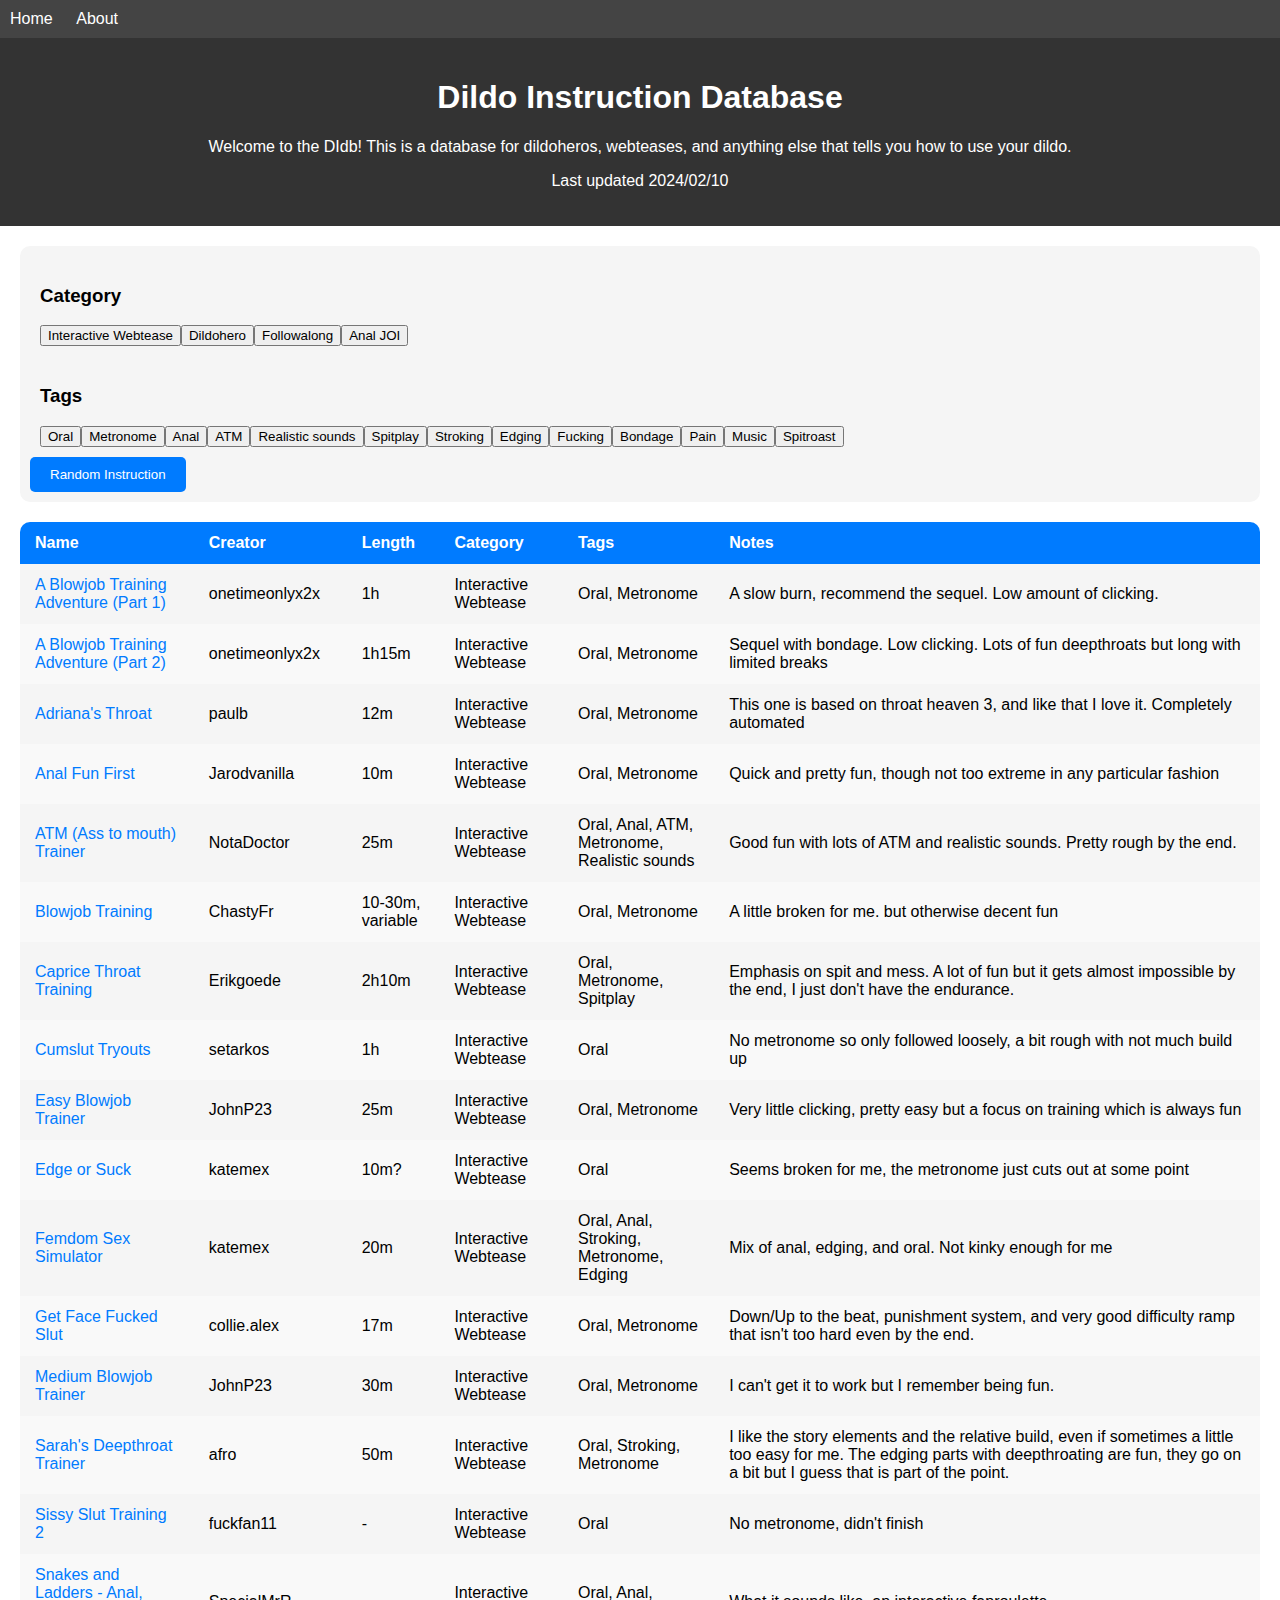
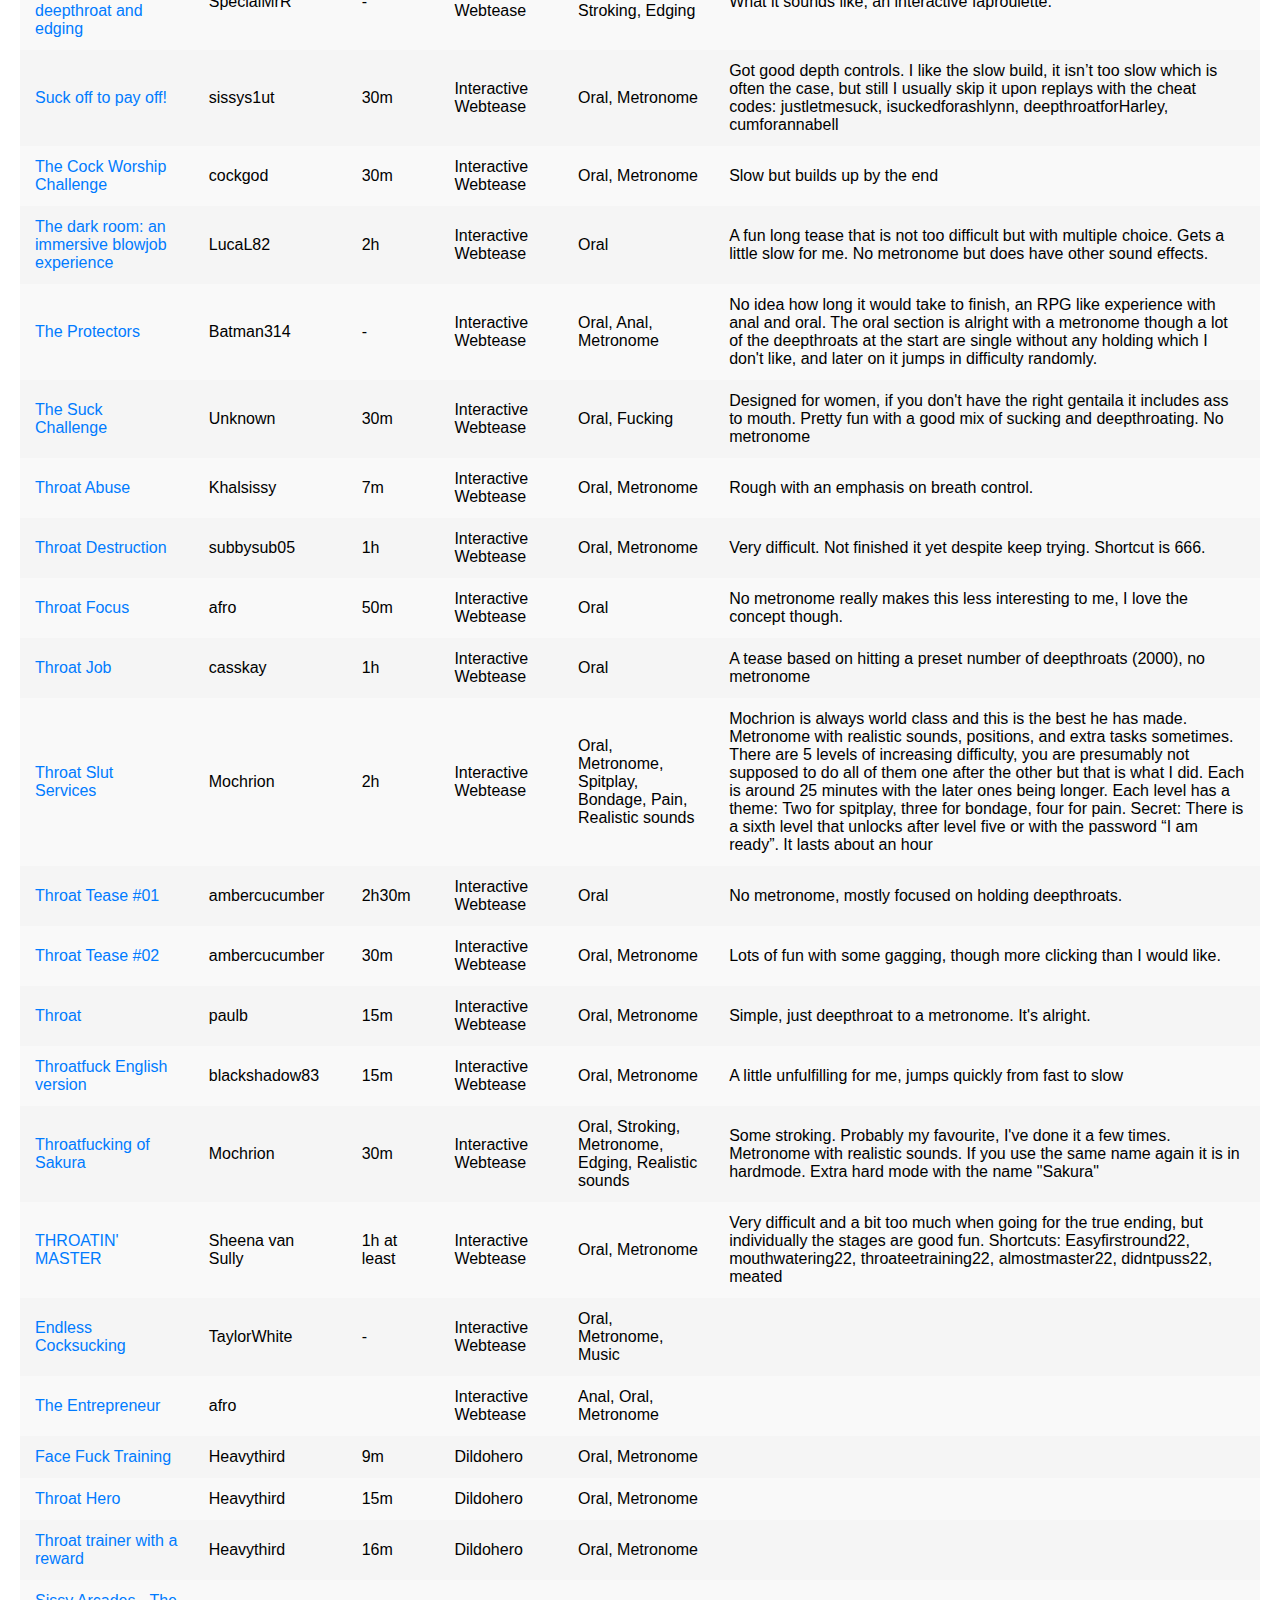
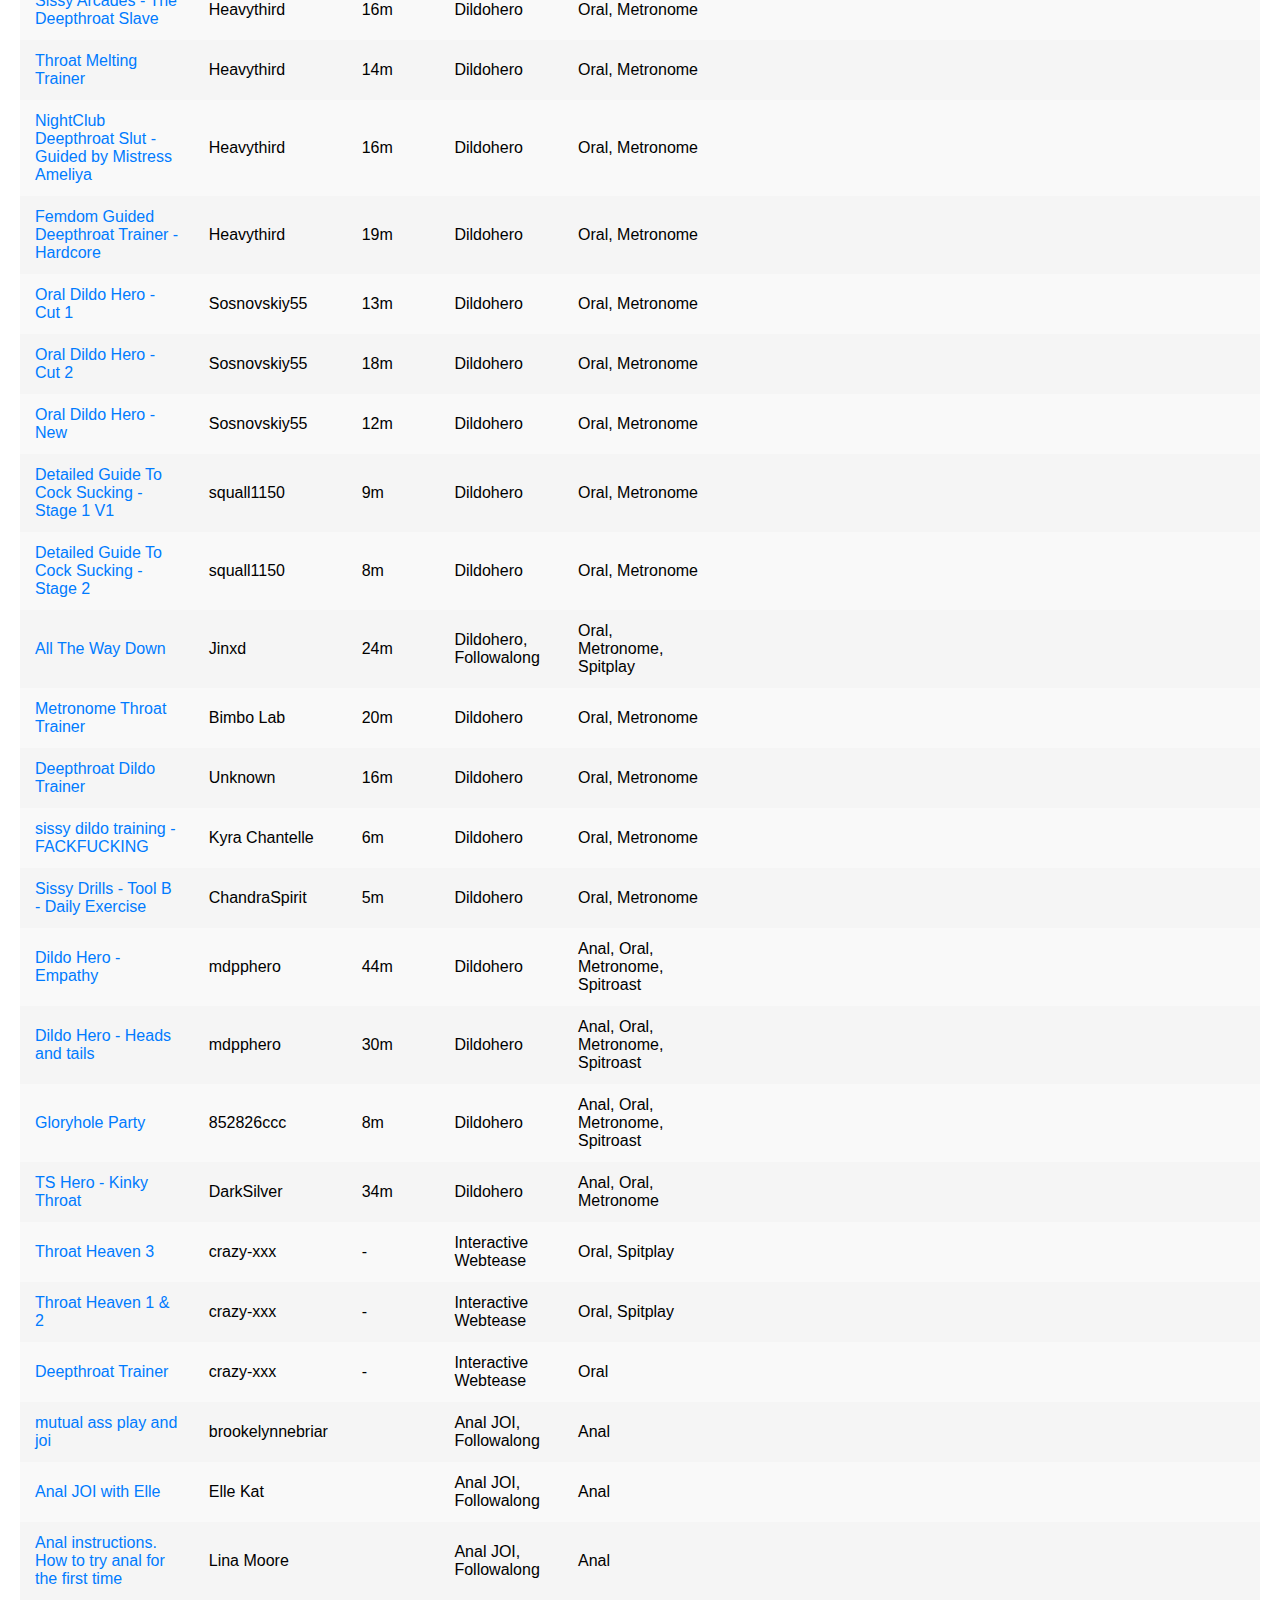
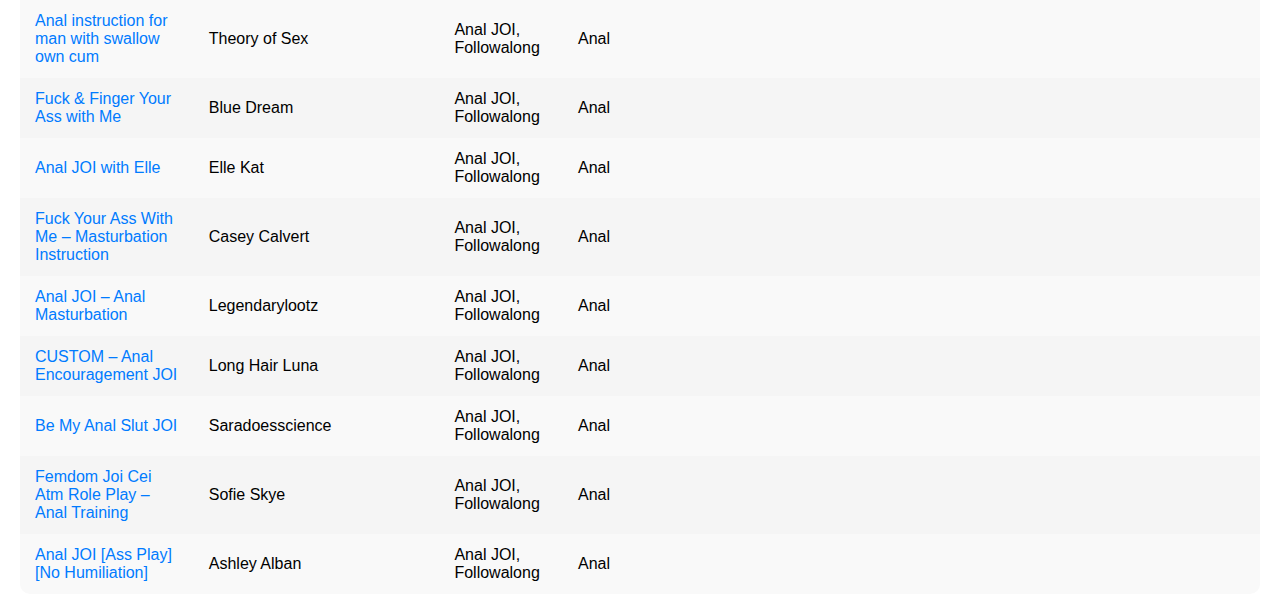
==== commit d6b777a2: "Update index.html" ====
--- a/index.html
+++ b/index.html
@@ -3,7 +3,7 @@
 <head>
     <meta charset="UTF-8">
     <meta name="viewport" content="width=device-width, initial-scale=1.0">
-    <title>DIDB</title>
+    <title>DIdb</title>
     <link rel="stylesheet" href="css/style.css">
 </head>
 <body>
@@ -13,20 +13,20 @@
     </div>
     <header>
         <h1>Dildo Instruction Database</h1>
-        <p>Welcome to the DIDB! This is a database for dildoheros, webteases, and anything else that tells you how to use your dildo.</p>
+        <p>Welcome to the DIdb! This is a database for dildoheros, webteases, and anything else that tells you how to use your dildo.</p>
 	<p>Last updated 2024/02/10</p>
     </header>
     <main>
-        <button id="random-button">Random Instruction</button>
         <div id="search-selector">
             <div class="selector">
-                <h2>Category</h2>
+                <h3>Category</h3>
                 <!-- Buttons for categories will be added here -->
             </div>
             <div class="selector">
-                <h2>Tags</h2>
+                <h3>Tags</h3>
                 <!-- Buttons for tags will be added here -->
             </div>
+	<button id="random-button">Random Instruction</button>
         </div>
         <table id="car-table">
             <thead>
--- a/css/style.css
+++ b/css/style.css
@@ -1,5 +1,126 @@
+/* style.css */
+
+/* General Styles */
+body {
+    font-family: Arial, sans-serif;
+    margin: 0;
+    padding: 0;
+}
+
+/* Header Styles */
+header {
+    background-color: #333;
+    color: #fff;
+    padding: 20px;
+    text-align: center;
+}
+
+/* Main Styles */
+main {
+    padding: 20px;
+}
+
+/* Button Styles */
+#random-button {
+    background-color: #007bff;
+    color: #fff;
+    border: none;
+    padding: 10px 20px;
+    border-radius: 5px;
+    cursor: pointer;
+}
+
+/* Search Selector Styles */
+#search-selector {
+	margin: 0 0 20px;
+    padding: 10px;
+    border-radius: 10px;
+    background-color: #f5f5f5;
+}
+
+.selector {
+
+    padding: 10px;
+
+
+}
+
+/* Table Styles */
+table {
+    width: 100%;
+    border-collapse: collapse;
+    border-radius: 10px;
+    overflow: hidden;
+}
+
+thead {
+    background-color: #007bff;
+    color: #fff;
+}
+
+th, td {
+    padding: 12px 15px;
+    text-align: left;
+}
+
+tbody tr:hover {
+    background-color: #f0f0f0; /* Slightly lighter than even rows */
+}
+
+tbody tr:nth-child(even) {
+    background-color: #f9f9f9; /* Even rows */
+}
+
+tbody tr:nth-child(odd) {
+    background-color: #f5f5f5; /* Odd rows */
+}
+
+/* Link Styles */
+a {
+    text-decoration: none;
+    color: #007bff;
+}
+
+a:hover {
+    text-decoration: underline;
+}
+
+/* Media Queries for Mobile Compatibility */
+@media (max-width: 768px) {
+    header {
+        padding: 10px;
+    }
+
+    #random-button {
+        padding: 8px 16px;
+    }
+
+    .selector {
+        margin-bottom: 10px;
+    }
+
+    table {
+        font-size: 14px;
+    }
+}
 button.selected {
     background-color: #007bff;
     color: #fff;
     border: 1px solid #007bff;
 }
+
+.top-bar {
+    background-color: #444; /* Dark grey background for the top bar */
+    color: #fff; /* White text color */
+    padding: 10px;
+}
+
+.top-bar a {
+    color: #fff; /* White text color for links */
+    text-decoration: none; /* Remove underline from links */
+    margin-right: 20px; /* Add spacing between links */
+}
+
+.top-bar a:hover {
+    text-decoration: underline; /* Underline links on hover */
+}
